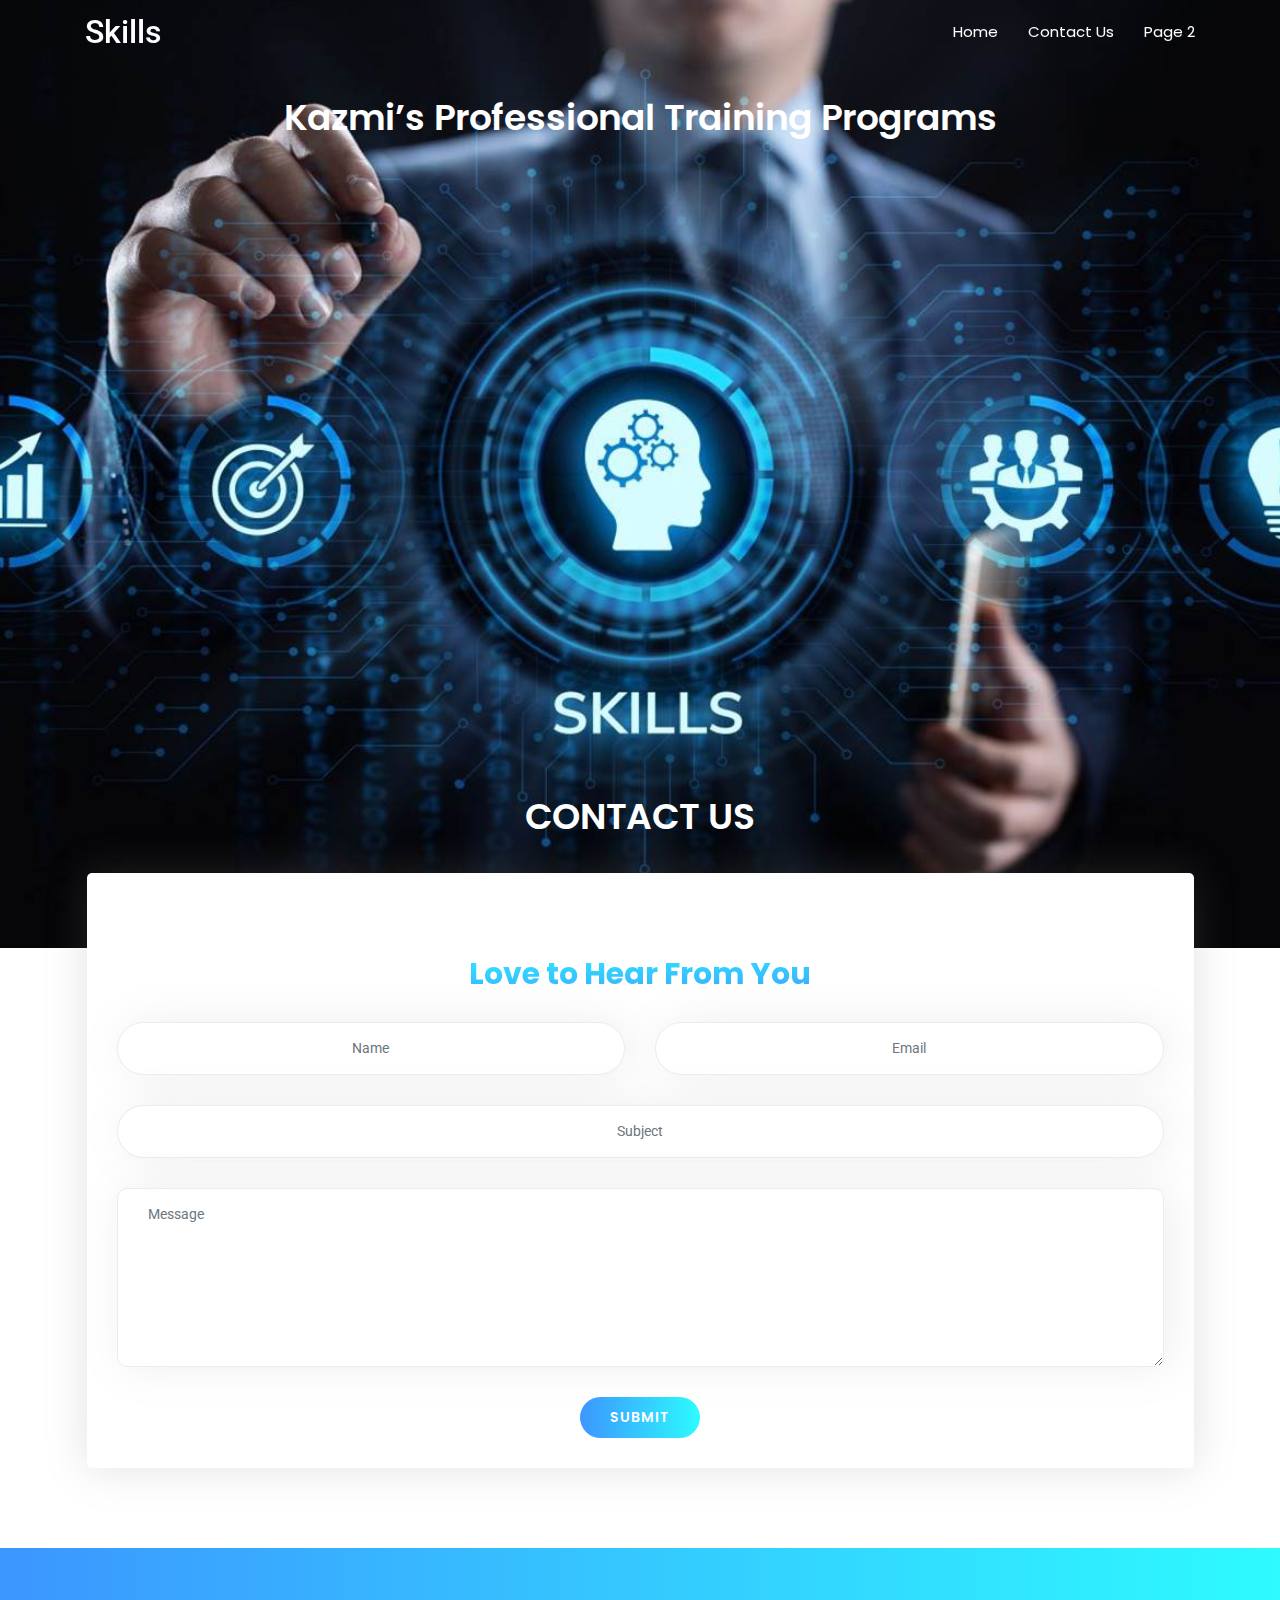
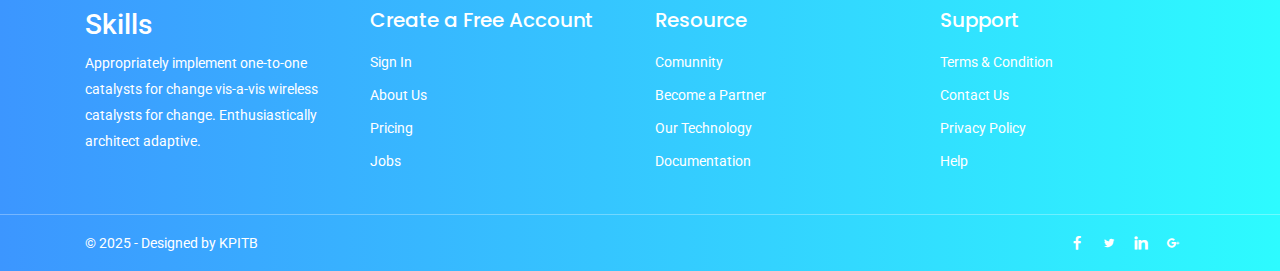
==== contact.html @ a0e113d2 "About Page" ====
<!DOCTYPE html>
<html lang="en">

<head>
  <!-- Required meta tags -->
  <meta charset="utf-8">
  <meta name="viewport" content="width=device-width, initial-scale=1, shrink-to-fit=no">
  <meta name="keywords" content="Bootstrap, Landing page, Template, Registration, Landing">
  <meta name="viewport" content="width=device-width, initial-scale=1, maximum-scale=1">
  <meta name="author" content="Grayrids">
  <title>Proton - Bootstrap 4 Template</title>

  <!-- Bootstrap CSS -->
  <link rel="stylesheet" href="css/bootstrap.min.css">
  <link rel="stylesheet" href="css/line-icons.css">
  <link rel="stylesheet" href="css/owl.carousel.css">
  <link rel="stylesheet" href="css/owl.theme.css">
  <link rel="stylesheet" href="css/animate.css">
  <link rel="stylesheet" href="css/magnific-popup.css">
  <link rel="stylesheet" href="css/nivo-lightbox.css">
  <link rel="stylesheet" href="css/main.css">
  <link rel="stylesheet" href="css/responsive.css">

</head>

<body>

  <!-- Header Section Start -->
  <header id="home" class="hero-area-2">
    <div class="overlay"></div>
    <nav class="navbar navbar-expand-md bg-inverse fixed-top scrolling-navbar">
      <div class="container">
        <a href="index.html" class="navbar-brand">
          <h2 class="h2 mb-0">Skills</h2>
        </a>
        <button class="navbar-toggler" type="button" data-toggle="collapse" data-target="#navbarCollapse"
          aria-controls="navbarCollapse" aria-expanded="false" aria-label="Toggle navigation">
          <i class="lni-menu"></i>
        </button>
        <div class="collapse navbar-collapse" id="navbarCollapse">
          <ul class="navbar-nav mr-auto w-100 justify-content-end">
            <li class="nav-item">
              <a class="nav-link page-scroll" href="index.html">Home</a>
            </li>
            <li class="nav-item">
              <a class="nav-link page-scroll" href="contact.html">Contact Us</a>
            </li>
            <li class="nav-item">
              <a class="nav-link page-scroll" href="">Page 2</a>
            </li>
            <!-- sadf -->
            <!-- <li class="nav-item">
              <a class="nav-link page-scroll" href="#app-features">Features</a>
            </li>
            <li class="nav-item">
              <a class="nav-link page-scroll" href="#screenshots">Screenshots</a>
            </li>
            <li class="nav-item">
              <a class="nav-link page-scroll" href="#testimonial">Testimonial</a>
            </li>
            <li class="nav-item">
              <a class="nav-link page-scroll" href="#pricing">Plans</a>
            </li>
            <li class="nav-item">
              <a class="nav-link page-scroll" href="#download">Download</a>
            </li>
            <li class="nav-item">
              <a class="nav-link page-scroll" href="#map-area">Contact</a>
            </li> -->
          </ul>
        </div>
      </div>
    </nav>
    <div class="container h-100 pt-5">
      <div class="col-12">
        <div class="contents text-center">
          <h2 class="head-title">Kazmi’s Professional Training Programs</h2>

          <div class="buttom-text">
            <h2 class="head-title">CONTACT US</h2>
            <p>Lorem ipsum dolor sit amet, consectetur adipisicing elit, sed do eiusmod</p>
          </div>

        </div>
      </div>

    </div>
    </div>
  </header>
  <!-- Header Section End -->



  <section id="map-area" class="mt-4">
      <div class="container-fluid">
        <div class="row">
          <div class="col-12 padding-0">
            <object style="border:0; height: 450px; width: 100%;" data="https://www.google.com/maps/embed?pb=!1m18!1m12!1m3!1d34015.943594576835!2d-106.43242624069771!3d31.677719472407432!2m3!1f0!2f0!3f0!3m2!1i1024!2i768!4f13.1!3m3!1m2!1s0x86e75d90e99d597b%3A0x6cd3eb9a9fcd23f1!2sCourtyard+by+Marriott+Ciudad+Juarez!5e0!3m2!1sen!2sbd!4v1533791187584"></object>
          </div>
        </div>
      </div>

    </section>

  <section id="contact">      
      <div class="contact-form">
        <div class="container">
          <div class="row justify-content-center"> 
            <div class="offset-top">
              <div class="col-lg-12 col-md-12 col-xs-12">
                <div class="contact-block wow fadeInUp animated" data-wow-delay="0.2s" style="visibility: visible;-webkit-animation-delay: 0.2s; -moz-animation-delay: 0.2s; animation-delay: 0.2s;">
                  <div class="section-header">   
                    <p class="btn btn-subtitle wow fadeInDown animated" data-wow-delay="0.2s" style="visibility: visible;-webkit-animation-delay: 0.2s; -moz-animation-delay: 0.2s; animation-delay: 0.2s;">Contact</p>       
                    <h2 class="section-title">Love to Hear From You</h2>
                  </div>
                  <form id="contactForm" novalidate="true">
                    <div class="row">
                      <div class="col-md-6">
                        <div class="form-group">
                          <input type="text" class="form-control" id="name" name="name" placeholder="Name" required="" data-error="Please enter your name">
                          <div class="help-block with-errors"></div>
                        </div>                                 
                      </div>
                      <div class="col-md-6">
                        <div class="form-group">
                          <input type="text" placeholder="Email" id="email" class="form-control" name="name" required="" data-error="Please enter your email">
                          <div class="help-block with-errors"></div>
                        </div> 
                      </div>
                      <div class="col-md-12">
                        <div class="form-group">
                          <input type="text" placeholder="Subject" id="msg_subject" class="form-control" required="" data-error="Please enter your subject">
                          <div class="help-block with-errors"></div>
                        </div>
                      </div>
                      <div class="col-md-12">
                        <div class="form-group"> 
                          <textarea class="form-control" id="message" placeholder="Message" rows="7" data-error="Write your message" required=""></textarea>
                          <div class="help-block with-errors"></div>
                        </div>
                        <div class="submit-button">
                          <button class="btn btn-common btn-effect disabled" id="submit" type="submit" style="pointer-events: all; cursor: pointer;">Submit</button>
                          <div id="msgSubmit" class="h3 hidden"></div> 
                          <div class="clearfix"></div> 
                        </div>
                      </div>
                    </div>            
                  </form>
                </div>
              </div>
            </div> 
          </div>
        </div>
      </div>        
    </section>

  <!-- Footer Section Start -->
  <footer>
    <!-- Footer Area Start -->
    <section class="footer-Content">
      <div class="container">
        <div class="row">
          <div class="col-lg-3 col-md-6 col-sm-6 col-xs-6 col-mb-12">
            <h4 class="h3 text-white">Skills</h4>
            <div class="textwidget">
              <p>Appropriately implement one-to-one catalysts for change vis-a-vis wireless catalysts for change.
                Enthusiastically architect adaptive.</p>
            </div>
          </div>
          <div class="col-lg-3 col-md-6 col-sm-6 col-xs-6 col-mb-12">
            <div class="widget">
              <h3 class="block-title">Create a Free Account</h3>
              <ul class="menu">
                <li><a href="#">Sign In</a></li>
                <li><a href="#">About Us</a></li>
                <li><a href="#">Pricing</a></li>
                <li><a href="#">Jobs</a></li>
              </ul>
            </div>
          </div>
          <div class="col-lg-3 col-md-6 col-sm-6 col-xs-6 col-mb-12">
            <div class="widget">
              <h3 class="block-title">Resource</h3>
              <ul class="menu">
                <li><a href="#">Comunnity</a></li>
                <li><a href="#">Become a Partner</a></li>
                <li><a href="#">Our Technology</a></li>
                <li><a href="#">Documentation</a></li>
              </ul>
            </div>
          </div>
          <div class="col-lg-3 col-md-6 col-sm-6 col-xs-6 col-mb-12">
            <div class="widget">
              <h3 class="block-title">Support</h3>
              <ul class="menu">
                <li><a href="#">Terms & Condition</a></li>
                <li><a href="#">Contact Us</a></li>
                <li><a href="#">Privacy Policy</a></li>
                <li><a href="#">Help</a></li>
              </ul>
            </div>
          </div>
        </div>
      </div>
      <!-- Copyright Start  -->
      <div class="copyright">
        <div class="container">
          <div class="row">
            <div class="col-md-12">
              <div class="site-info float-left">
                <p>&copy; 2025 - Designed by <a href="#" rel="nofollow">KPITB</a></p>
              </div>
              <div class="float-right">
                <ul class="footer-social">
                  <li><a class="facebook" href="#"><i class="lni-facebook-filled"></i></a></li>
                  <li><a class="twitter" href="#"><i class="lni-twitter-filled"></i></a></li>
                  <li><a class="linkedin" href="#"><i class="lni-linkedin-fill"></i></a></li>
                  <li><a class="google-plus" href="#"><i class="lni-google-plus"></i></a></li>
                </ul>
              </div>
            </div>
          </div>
        </div>
      </div>
      <!-- Copyright End -->
    </section>
    <!-- Footer area End -->

  </footer>
  <!-- Footer Section End -->

  <!-- Go To Top Link -->
  <a href="#" class="back-to-top">
    <i class="lni-chevron-up"></i>
  </a>

  <!-- Preloader -->
  <div id="preloader">
    <div class="loader" id="loader-1"></div>
  </div>
  <!-- End Preloader -->

  <!-- jQuery first, then Tether, then Bootstrap JS. -->
  <script src="js/jquery-min.js"></script>
  <script src="js/popper.min.js"></script>
  <script src="js/bootstrap.min.js"></script>
  <script src="js/owl.carousel.js"></script>
  <script src="js/jquery.mixitup.js"></script>
  <script src="js/jquery.nav.js"></script>
  <script src="js/scrolling-nav.js"></script>
  <script src="js/jquery.easing.min.js"></script>
  <script src="js/wow.js"></script>
  <script src="js/jquery.counterup.min.js"></script>
  <script src="js/nivo-lightbox.js"></script>
  <script src="js/jquery.magnific-popup.min.js"></script>
  <script src="js/waypoints.min.js"></script>
  <script src="js/form-validator.min.js"></script>
  <script src="js/contact-form-script.js"></script>
  <script src="js/main.js"></script>

</body>

</html>
---- css/line-icons.css ----
@font-face {
  font-family: 'LineIcons';
  src:  url('../fonts/LineIcons.eot?ibaccn');
  src:  url('../fonts/LineIcons.eot?ibaccn#iefix') format('embedded-opentype'),
    url('../fonts/LineIcons.ttf?ibaccn') format('truetype'),
    url('../fonts/LineIcons.woff?ibaccn') format('woff'),
    url('../fonts/LineIcons.svg?ibaccn#LineIcons') format('svg');
  font-weight: normal;
  font-style: normal;
}

[class^="lni-"], [class*=" lni-"] {
  /* use !important to prevent issues with browser extensions that change fonts */
  font-family: 'LineIcons' !important;
  speak: none;
  font-style: normal;
  font-weight: normal;
  font-variant: normal;
  text-transform: none;
  line-height: 1;

  /* Better Font Rendering =========== */
  -webkit-font-smoothing: antialiased;
  -moz-osx-font-smoothing: grayscale;
}

.lni-add-files:before {
  content: "\e900";
}
.lni-agenda:before {
  content: "\e901";
}
.lni-alarm-clock:before {
  content: "\e902";
}
.lni-alarm:before {
  content: "\e903";
}
.lni-amazon:before {
  content: "\e904";
}
.lni-amex:before {
  content: "\e905";
}
.lni-anchor:before {
  content: "\e906";
}
.lni-android:before {
  content: "\e907";
}
.lni-angle-double-down:before {
  content: "\e908";
}
.lni-angle-double-left:before {
  content: "\e909";
}
.lni-angle-double-right:before {
  content: "\e90a";
}
.lni-angle-double-up:before {
  content: "\e90b";
}
.lni-apartment:before {
  content: "\e90c";
}
.lni-apple:before {
  content: "\e90d";
}
.lni-archive:before {
  content: "\e90e";
}
.lni-arrow-down-circle:before {
  content: "\e90f";
}
.lni-arrow-down:before {
  content: "\e910";
}
.lni-arrow-left-circle:before {
  content: "\e911";
}
.lni-arrow-left:before {
  content: "\e912";
}
.lni-arrow-right-circle:before {
  content: "\e913";
}
.lni-arrow-right:before {
  content: "\e914";
}
.lni-arrow-top-left:before {
  content: "\e915";
}
.lni-arrow-top-right:before {
  content: "\e916";
}
.lni-arrow-up-circle:before {
  content: "\e917";
}
.lni-arrow-up:before {
  content: "\e918";
}
.lni-arrows-horizontal:before {
  content: "\e919";
}
.lni-arrows-vertical:before {
  content: "\e91a";
}
.lni-ban:before {
  content: "\e91b";
}
.lni-bar-chart:before {
  content: "\e91c";
}
.lni-basketball:before {
  content: "\e91d";
}
.lni-behance:before {
  content: "\e91e";
}
.lni-bi-cycle:before {
  content: "\e91f";
}
.lni-bitbucket:before {
  content: "\e920";
}
.lni-bitcoin:before {
  content: "\e921";
}
.lni-blackboard:before {
  content: "\e922";
}
.lni-bluetooth:before {
  content: "\e923";
}
.lni-bold:before {
  content: "\e924";
}
.lni-bolt-alt:before {
  content: "\e925";
}
.lni-bolt:before {
  content: "\e926";
}
.lni-book:before {
  content: "\e927";
}
.lni-bookmark-alt:before {
  content: "\e928";
}
.lni-bookmark:before {
  content: "\e929";
}
.lni-briefcase:before {
  content: "\e92a";
}
.lni-brush-alt:before {
  content: "\e92b";
}
.lni-brush:before {
  content: "\e92c";
}
.lni-bubble:before {
  content: "\e92d";
}
.lni-bug:before {
  content: "\e92e";
}
.lni-bulb:before {
  content: "\e92f";
}
.lni-bullhorn:before {
  content: "\e930";
}
.lni-bus:before {
  content: "\e931";
}
.lni-calendar:before {
  content: "\e932";
}
.lni-camera:before {
  content: "\e933";
}
.lni-car:before {
  content: "\e934";
}
.lni-cart-full:before {
  content: "\e935";
}
.lni-cart:before {
  content: "\e936";
}
.lni-check-box:before {
  content: "\e937";
}
.lni-check-mark-circle:before {
  content: "\e938";
}
.lni-chevron-down-circle:before {
  content: "\e939";
}
.lni-chevron-down:before {
  content: "\e93a";
}
.lni-chevron-left-circle:before {
  content: "\e93b";
}
.lni-chevron-left:before {
  content: "\e93c";
}
.lni-chevron-right-circle:before {
  content: "\e93d";
}
.lni-chevron-right:before {
  content: "\e93e";
}
.lni-chevron-up-circle:before {
  content: "\e93f";
}
.lni-chevron-up:before {
  content: "\e940";
}
.lni-chrome:before {
  content: "\e941";
}
.lni-circle-minus:before {
  content: "\e942";
}
.lni-clipboard:before {
  content: "\e943";
}
.lni-close:before {
  content: "\e944";
}
.lni-cloud-check:before {
  content: "\e945";
}
.lni-cloud-download:before {
  content: "\e946";
}
.lni-cloud-sync:before {
  content: "\e947";
}
.lni-cloud-upload:before {
  content: "\e948";
}
.lni-cloud:before {
  content: "\e949";
}
.lni-code:before {
  content: "\e94a";
}
.lni-coffee-cup:before {
  content: "\e94b";
}
.lni-cog:before {
  content: "\e94c";
}
.lni-color-pallet:before {
  content: "\e94d";
}
.lni-comment-reply-alt:before {
  content: "\e94e";
}
.lni-comments-alt:before {
  content: "\e94f";
}
.lni-comments:before {
  content: "\e950";
}
.lni-construction:before {
  content: "\e951";
}
.lni-control-panel:before {
  content: "\e952";
}
.lni-crop:before {
  content: "\e953";
}
.lni-cross-circle:before {
  content: "\e954";
}
.lni-crown:before {
  content: "\e955";
}
.lni-css3:before {
  content: "\e956";
}
.lni-cup:before {
  content: "\e957";
}
.lni-cut:before {
  content: "\e958";
}
.lni-dashboard:before {
  content: "\e959";
}
.lni-database:before {
  content: "\e95a";
}
.lni-dinner:before {
  content: "\e95b";
}
.lni-direction-alt:before {
  content: "\e95c";
}
.lni-direction-ltr:before {
  content: "\e95d";
}
.lni-direction-rtl:before {
  content: "\e95e";
}
.lni-direction:before {
  content: "\e95f";
}
.lni-display:before {
  content: "\e960";
}
.lni-download:before {
  content: "\e961";
}
.lni-drop:before {
  content: "\e962";
}
.lni-dropbox:before {
  content: "\e963";
}
.lni-drupal:before {
  content: "\e964";
}
.lni-emoji-neutral:before {
  content: "\e965";
}
.lni-emoji-sad:before {
  content: "\e966";
}
.lni-emoji-smile:before {
  content: "\e967";
}
.lni-empty-file:before {
  content: "\e968";
}
.lni-enter:before {
  content: "\e969";
}
.lni-envelope:before {
  content: "\e96a";
}
.lni-eraser:before {
  content: "\e96b";
}
.lni-exit-down:before {
  content: "\e96c";
}
.lni-exit-up:before {
  content: "\e96d";
}
.lni-exit:before {
  content: "\e96e";
}
.lni-eye:before {
  content: "\e96f";
}
.lni-facebook-filled:before {
  content: "\e970";
}
.lni-facebook:before {
  content: "\e971";
}
.lni-files:before {
  content: "\e972";
}
.lni-film-play:before {
  content: "\e973";
}
.lni-firefox:before {
  content: "\e974";
}
.lni-flag-alt:before {
  content: "\e975";
}
.lni-flag-cubic:before {
  content: "\e976";
}
.lni-flag:before {
  content: "\e977";
}
.lni-folder:before {
  content: "\e978";
}
.lni-frame-contract:before {
  content: "\e979";
}
.lni-frame-expand:before {
  content: "\e97a";
}
.lni-full-screen:before {
  content: "\e97b";
}
.lni-funnel:before {
  content: "\e97c";
}
.lni-gallery:before {
  content: "\e97d";
}
.lni-game:before {
  content: "\e97e";
}
.lni-gift:before {
  content: "\e97f";
}
.lni-git:before {
  content: "\e980";
}
.lni-github:before {
  content: "\e981";
}
.lni-google-plus:before {
  content: "\e982";
}
.lni-graduation:before {
  content: "\e983";
}
.lni-grid-alt:before {
  content: "\e984";
}
.lni-grid:before {
  content: "\e985";
}
.lni-hammer:before {
  content: "\e986";
}
.lni-hand:before {
  content: "\e987";
}
.lni-harddrive:before {
  content: "\e988";
}
.lni-headphone-alt:before {
  content: "\e989";
}
.lni-headphone:before {
  content: "\e98a";
}
.lni-heart-filled:before {
  content: "\e98b";
}
.lni-heart-pulse:before {
  content: "\e98c";
}
.lni-heart:before {
  content: "\e98d";
}
.lni-help:before {
  content: "\e98e";
}
.lni-highlight-alt:before {
  content: "\e98f";
}
.lni-highlight:before {
  content: "\e990";
}
.lni-hmage:before {
  content: "\e991";
}
.lni-hobile:before {
  content: "\e992";
}
.lni-home:before {
  content: "\e993";
}
.lni-hourglass:before {
  content: "\e994";
}
.lni-html5:before {
  content: "\e995";
}
.lni-inbox:before {
  content: "\e996";
}
.lni-indent-decrease:before {
  content: "\e997";
}
.lni-indent-increase:before {
  content: "\e998";
}
.lni-Infinite:before {
  content: "\e999";
}
.lni-information:before {
  content: "\e99a";
}
.lni-instagram-filled:before {
  content: "\e99b";
}
.lni-instagram:before {
  content: "\e99c";
}
.lni-italic:before {
  content: "\e99d";
}
.lni-joomla:before {
  content: "\e99e";
}
.lni-key:before {
  content: "\e99f";
}
.lni-keyboard:before {
  content: "\e9a0";
}
.lni-laptop-phone:before {
  content: "\e9a1";
}
.lni-laptop:before {
  content: "\e9a2";
}
.lni-layers:before {
  content: "\e9a3";
}
.lni-layout:before {
  content: "\e9a4";
}
.lni-leaf:before {
  content: "\e9a5";
}
.lni-licencse:before {
  content: "\e9a6";
}
.lni-line-dashed:before {
  content: "\e9a7";
}
.lni-line-dotted:before {
  content: "\e9a8";
}
.lni-line-double:before {
  content: "\e9a9";
}
.lni-line-spacing:before {
  content: "\e9aa";
}
.lni-link:before {
  content: "\e9ab";
}
.lni-linkedin-fill:before {
  content: "\e9ac";
}
.lni-linkedin:before {
  content: "\e9ad";
}
.lni-list:before {
  content: "\e9ae";
}
.lni-lock:before {
  content: "\e9af";
}
.lni-magnet:before {
  content: "\e9b0";
}
.lni-magnifier:before {
  content: "\e9b1";
}
.lni-map-marker:before {
  content: "\e9b2";
}
.lni-map:before {
  content: "\e9b3";
}
.lni-mastercard:before {
  content: "\e9b4";
}
.lni-medall-alt:before {
  content: "\e9b5";
}
.lni-medall:before {
  content: "\e9b6";
}
.lni-medium:before {
  content: "\e9b7";
}
.lni-menu-circle:before {
  content: "\e9b8";
}
.lni-menu:before {
  content: "\e9b9";
}
.lni-mic:before {
  content: "\e9ba";
}
.lni-microphone:before {
  content: "\e9bb";
}
.lni-minus:before {
  content: "\e9bc";
}
.lni-mobile:before {
  content: "\e9bd";
}
.lni-more-alt:before {
  content: "\e9be";
}
.lni-more:before {
  content: "\e9bf";
}
.lni-mouse:before {
  content: "\e9c0";
}
.lni-move:before {
  content: "\e9c1";
}
.lni-music:before {
  content: "\e9c2";
}
.lni-notepad:before {
  content: "\e9c3";
}
.lni-package:before {
  content: "\e9c4";
}
.lni-page-break:before {
  content: "\e9c5";
}
.lni-paint-bucket:before {
  content: "\e9c6";
}
.lni-paint-roller:before {
  content: "\e9c7";
}
.lni-paperclip:before {
  content: "\e9c8";
}
.lni-paypal:before {
  content: "\e9c9";
}
.lni-pencil-alt:before {
  content: "\e9ca";
}
.lni-pencil:before {
  content: "\e9cb";
}
.lni-phone-handset:before {
  content: "\e9cc";
}
.lni-phone:before {
  content: "\e9cd";
}
.lni-pie-chart:before {
  content: "\e9ce";
}
.lni-pilcrow:before {
  content: "\e9cf";
}
.lni-pin-alt:before {
  content: "\e9d0";
}
.lni-pin-corner:before {
  content: "\e9d1";
}
.lni-pin:before {
  content: "\e9d2";
}
.lni-pinterest:before {
  content: "\e9d3";
}
.lni-playstore:before {
  content: "\e9d4";
}
.lni-plug:before {
  content: "\e9d5";
}
.lni-plus:before {
  content: "\e9d6";
}
.lni-pointer-down:before {
  content: "\e9d7";
}
.lni-pointer-left:before {
  content: "\e9d8";
}
.lni-pointer-right:before {
  content: "\e9d9";
}
.lni-pointer-up:before {
  content: "\e9da";
}
.lni-pointer:before {
  content: "\e9db";
}
.lni-power-switch:before {
  content: "\e9dc";
}
.lni-printer:before {
  content: "\e9dd";
}
.lni-pulse:before {
  content: "\e9de";
}
.lni-question-circle:before {
  content: "\e9df";
}
.lni-quora:before {
  content: "\e9e0";
}
.lni-reddit:before {
  content: "\e9e1";
}
.lni-reload:before {
  content: "\e9e2";
}
.lni-reply:before {
  content: "\e9e3";
}
.lni-rocket:before {
  content: "\e9e4";
}
.lni-rss-feed:before {
  content: "\e9e5";
}
.lni-ruler-alt:before {
  content: "\e9e6";
}
.lni-ruler-pencil:before {
  content: "\e9e7";
}
.lni-ruler:before {
  content: "\e9e8";
}
.lni-save-alt:before {
  content: "\e9e9";
}
.lni-save:before {
  content: "\e9ea";
}
.lni-search:before {
  content: "\e9eb";
}
.lni-select:before {
  content: "\e9ec";
}
.lni-share-alt:before {
  content: "\e9ed";
}
.lni-share:before {
  content: "\e9ee";
}
.lni-shield:before {
  content: "\e9ef";
}
.lni-shift-left:before {
  content: "\e9f0";
}
.lni-shift-right:before {
  content: "\e9f1";
}
.lni-shortcode:before {
  content: "\e9f2";
}
.lni-signal:before {
  content: "\e9f3";
}
.lni-slice:before {
  content: "\e9f4";
}
.lni-sort-alpha-asc:before {
  content: "\e9f5";
}
.lni-sort-amount-asc:before {
  content: "\e9f6";
}
.lni-soundcloud:before {
  content: "\e9f7";
}
.lni-spellcheck:before {
  content: "\e9f8";
}
.lni-spotify:before {
  content: "\e9f9";
}
.lni-spray:before {
  content: "\e9fa";
}
.lni-stamp:before {
  content: "\e9fb";
}
.lni-star-empty:before {
  content: "\e9fc";
}
.lni-star-filled:before {
  content: "\e9fd";
}
.lni-star-half:before {
  content: "\e9fe";
}
.lni-star:before {
  content: "\e9ff";
}
.lni-stats-down:before {
  content: "\ea00";
}
.lni-stats-up:before {
  content: "\ea01";
}
.lni-strikethrough:before {
  content: "\ea02";
}
.lni-stripe:before {
  content: "\ea03";
}
.lni-support:before {
  content: "\ea04";
}
.lni-tab:before {
  content: "\ea05";
}
.lni-tag:before {
  content: "\ea06";
}
.lni-target:before {
  content: "\ea07";
}
.lni-teabag:before {
  content: "\ea08";
}
.lni-text-align-right:before {
  content: "\ea09";
}
.lni-text-align-center:before {
  content: "\ea0a";
}
.lni-text-align-justify:before {
  content: "\ea0b";
}
.lni-text-align-left:before {
  content: "\ea0c";
}
.lni-text-format-remove:before {
  content: "\ea0d";
}
.lni-text-format:before {
  content: "\ea0e";
}
.lni-text-size:before {
  content: "\ea0f";
}
.lni-thought:before {
  content: "\ea10";
}
.lni-thumbs-down:before {
  content: "\ea11";
}
.lni-thumbs-up:before {
  content: "\ea12";
}
.lni-ticket-alt:before {
  content: "\ea13";
}
.lni-ticket:before {
  content: "\ea14";
}
.lni-timer:before {
  content: "\ea15";
}
.lni-train:before {
  content: "\ea16";
}
.lni-trash:before {
  content: "\ea17";
}
.lni-tshirt:before {
  content: "\ea18";
}
.lni-twitter-filled:before {
  content: "\ea19";
}
.lni-twitter:before {
  content: "\ea1a";
}
.lni-underline:before {
  content: "\ea1b";
}
.lni-unlink:before {
  content: "\ea1c";
}
.lni-unlock:before {
  content: "\ea1d";
}
.lni-upload:before {
  content: "\ea1e";
}
.lni-user:before {
  content: "\ea1f";
}
.lni-users:before {
  content: "\ea20";
}
.lni-vector:before {
  content: "\ea21";
}
.lni-video:before {
  content: "\ea22";
}
.lni-visa:before {
  content: "\ea23";
}
.lni-volume-high:before {
  content: "\ea24";
}
.lni-volume-low:before {
  content: "\ea25";
}
.lni-volume-medium:before {
  content: "\ea26";
}
.lni-volume-mute:before {
  content: "\ea27";
}
.lni-wallet:before {
  content: "\ea28";
}
.lni-warning:before {
  content: "\ea29";
}
.lni-wheelchair:before {
  content: "\ea2a";
}
.lni-wordpress-filled:before {
  content: "\ea2b";
}
.lni-wordpress:before {
  content: "\ea2c";
}
.lni-world-alt:before {
  content: "\ea2d";
}
.lni-world:before {
  content: "\ea2e";
}
.lni-write:before {
  content: "\ea2f";
}
.lni-zip:before {
  content: "\ea30";
}
.lni-zoom-in:before {
  content: "\ea31";
}
.lni-zoom-out:before {
  content: "\ea32";
}
---- css/main.css ----
/*
Theme Name:       Proton - Bootstrap 4 Template
Author:           UIdeck
Author URI:       http://uideck.com
Text Domain:      UIdeck
Domain Path:      /languages/
*/
/*TABLE OF CONTENT */
/* CORE: */
/* ____Bootstrap */
/* ____Logo */
/* ____Icon */
/* ____Button */
/* ____Section */
/* ____Nav */
/* ____Header */
/* ____Footer */
/* MODULES: */
/* ____Carouse Slider */
/* ____Features */
/* ____Counter */
/* ____Screenshots */
/* ____Team */
/* ____Testimonial */
/* ____Download */
/* ____Subscribe */
/* ____Pricing-table */
/* ____Blog */
/* ____Contact*/
/* ==========================================================================
   IMPORT GOOGLE FONTS
   ========================================================================== */
@import url("https://fonts.googleapis.com/css?family=Poppins:400,600|Roboto");
/* ==========================================================================
   GENERAL
   ========================================================================== */
body {
  font-family: 'Roboto', sans-serif;
  color: #a0a6ad;
  font-size: 14px;
  font-weight: 400;
  background: #fff;
  overflow-x: hidden;
}

html {
  overflow-x: hidden;
}

p {
  font-size: 14px;
  color: #a0a6ad;
  line-height: 26px;
  font-family: 'Roboto', sans-serif;
  margin-bottom: 0;
}

a:hover, a:focus {
  color: #3c9cfd;
}

a {
  color: #3c9cfd;
  -webkit-transition: all 0.3s ease-in-out;
  -moz-transition: all 0.3s ease-in-out;
  -o-transition: all 0.3s ease-in-out;
  transition: all 0.3s ease-in-out;
}

h1, h2, h3, h4, h5 {
  font-family: 'Poppins', sans-serif;
  font-size: 40px;
  font-weight: 700;
  color: #191c1e;
}

ul {
  margin: 0;
  padding: 0;
}

ul li {
  list-style: none;
}

a:hover,
a:focus {
  text-decoration: none;
  outline: none;
}

a:not([href]):not([tabindex]) {
  color: #fff;
}

a:not([href]):not([tabindex]):focus, a:not([href]):not([tabindex]):hover {
  color: #fff;
}

.bg-transparent {
  background: transparent !important;
}

.bg-defult {
  background: #3c9cfd !important;
}

/* ==========================================================================
   Section Title
   ========================================================================== */
.section {
  padding: 40px 0 45px;
}

.section-header {
  color: #fff;
  margin-bottom: 20px;
  text-align: center;
  position: relative;
}

.section-header .section-title {
  font-size: 30px;
  margin-bottom: 20px;
  font-family: 'Poppins', sans-serif;
  font-weight: 600;
  -webkit-background-clip: text;
  -webkit-text-fill-color: transparent;
  background-clip: text;
  text-fill-color: transparent;
  background-color: #2dfbff;
  background-image: -webkit-linear-gradient(bottom right, #3c96ff, #2dfbff);
  background-image: -o-linear-gradient(bottom right, #3c96ff, #2dfbff);
  background-image: linear-gradient(to top left, #3c96ff, #2dfbff);
  position: relative;
}

/* ==========================================================================
   Buttons
   ========================================================================== */
.btn {
  font-size: 14px;
  padding: 10px 30px;
  border-radius: 30px;
  font-family: 'Poppins', sans-serif;
  letter-spacing: 1px;
  font-weight: 600;
  color: #fff;
  border: none;
  text-transform: uppercase;
  -webkit-transition: all 0.3s ease-in-out;
  -moz-transition: all 0.3s ease-in-out;
  -o-transition: all 0.3s ease-in-out;
  transition: all 0.3s ease-in-out;
  display: inline-block;
}

.btn:focus,
.btn:active {
  box-shadow: none;
  outline: none;
}

.btn-common {
  background-image: -moz-linear-gradient(0deg, #3c96ff 0%, #2dfbff 100%);
  background-image: -webkit-linear-gradient(0deg, #3c96ff 0%, #2dfbff 100%);
  background-image: -ms-linear-gradient(0deg, #3c96ff 0%, #2dfbff 100%);
  position: relative;
  z-index: 1;
}

.btn-common:hover {
  color: #fff;
  box-shadow: 0px 8px 9px 0px rgba(96, 94, 94, 0.17);
}

.btn-effect {
  overflow: hidden;
}

.btn-effect:after {
  content: '';
  position: absolute;
  width: 0;
  height: 100%;
  z-index: 1;
  left: 0;
  top: 0;
  background: rgba(0, 0, 0, 0.1);
  -webkit-transition: all 0.3s ease;
  -moz-transition: all 0.3s ease;
  transition: all 0.3s ease;
}

.btn-effect:hover:after {
  width: 100%;
}

.btn-border {
  border-style: solid;
  border-width: 2px;
  cursor: pointer;
  background-color: transparent;
  border-color: #3c9cfd;
  color: #3c9cfd;
}

.btn-border:hover {
  box-shadow: 0px 8px 9px 0px rgba(96, 94, 94, 0.17);
}

.btn-border-filled {
  cursor: pointer;
  background-color: #fff;
  border: 2px solid #fff;
  color: #3c9cfd;
}

.btn-border-filled:hover {
  color: #3c9cfd;
  background-color: #ffffff;
  box-shadow: 0px 8px 9px 0px rgba(96, 94, 94, 0.17);
}

.btn-lg {
  padding: 14px 33px;
  text-transform: uppercase;
  font-size: 16px;
}

.btn-rm {
  color: #3c9cfd;
  padding: 10px 0;
  text-transform: capitalize;
  font-size: 16px;
}

.btn-rm i {
  vertical-align: middle;
}

.btn-trial {
  background: #fff;
  color: #191c1e;
  padding: 5px 20px;
  margin-left: 30px;
}

.btn-trial:hover,
.btn-trial:active,
.btn-trial:focus {
  color: #3c9cfd;
}

.btn-apple {
  border-width: 2px;
  border-color: #3c96ff;
  border-style: solid;
  background: linear-gradient(to right, #3c96ff 0%, #2dfbff 100%);
  -webkit-background-clip: text;
  -webkit-text-fill-color: transparent;
  transition: all 0.3s ease-in-out;
  -moz-transition: all 0.3s ease-in-out;
  -webkit-transition: all 0.3s ease-in-out;
  -o-transition: all 0.3s ease-in-out;
}

.btn-apple i {
  background: linear-gradient(to right, #3c96ff 0%, #2dfbff 100%);
  -webkit-background-clip: text;
  -webkit-text-fill-color: transparent;
}

.btn-apple:hover,
.btn-apple:active,
.btn-apple:focus {
  background: linear-gradient(to right, #3c96ff 0%, #2dfbff 100%) !important;
  -webkit-background-clip: text !important;
  -webkit-text-fill-color: transparent !important;
}

button:focus {
  outline: none !important;
}

.btn-border-fill {
  background: #fff;
  border-color: #fff;
  color: #3c9cfd;
}

.btn-subtitle {
  color: #191c1e;
  font-family: 'Poppins', sans-serif;
  background: #dbecff;
  text-align: center;
  border-radius: 30px;
  padding: 6px 30px;
  text-transform: uppercase;
  font-weight: 700;
  margin-bottom: 20px;
  font-size: 14px;
}

.clear {
  clear: both;
}

.mt {
  margin-top: 80px;
}

.mt-30 {
  margin-top: 30px;
}

.mb-30 {
  margin-bottom: 30px;
}

.mb-50 {
  margin-bottom: 50px;
}

.padding-0 {
  padding: 0;
}

/* ==========================================================================
   Social Iocns
   ========================================================================== */
.social-icons {
  margin-bottom: 20px;
}

.social-icons ul {
  margin: 0;
  padding: 0;
  list-style: none;
}

.social-icons ul li {
  display: inline;
}

.social-icons ul li a {
  display: inline-block;
  margin-left: 5px;
  margin-right: 5px;
  margin-bottom: 15px;
  border-radius: 4px;
  border: 1px solid rgba(255, 254, 254, 0.07);
  line-height: 40px;
  width: 40px;
  height: 40px;
  text-align: center;
  font-size: 16px;
}

.social-icons ul li a:hover {
  color: #fff;
}

.facebook a {
  color: #4867AA;
}

.facebook a:hover {
  background: #4867AA;
}

.twitter a {
  color: #1DA1F2;
}

.twitter a:hover {
  background: #1DA1F2;
}

.google-plus a {
  color: #DD4D42;
}

.google-plus a:hover {
  background: #DD4D42;
}

.youtube a {
  color: #DF2926;
}

.youtube a:hover {
  background: #DF2926;
}

.linkedin a {
  color: #007BB6;
}

.linkedin a:hover {
  background: #007BB6;
}

.pinterest a {
  color: #BD081C;
}

.pinterest a:hover {
  background: #BD081C;
}

.dribbble a {
  color: #EA4C89;
}

.dribbble a:hover {
  background: #EA4C89;
}

.behance a {
  color: #0B7CFF;
}

.behance a:hover {
  background: #0B7CFF;
}

/* Preloader */
#preloader {
  position: fixed;
  top: 0;
  left: 0;
  right: 0;
  bottom: 0;
  background-color: #fff;
  z-index: 9999999;
}

.loader {
  top: 50%;
  width: 50px;
  height: 50px;
  border-radius: 100%;
  position: relative;
  margin: 0 auto;
}

#loader-1:before, #loader-1:after {
  content: "";
  position: absolute;
  top: -10px;
  left: -10px;
  width: 100%;
  height: 100%;
  border-radius: 100%;
  border: 7px solid transparent;
  border-top-color: #3c9cfd;
}

#loader-1:before {
  z-index: 100;
  animation: spin 2s infinite;
}

#loader-1:after {
  border: 7px solid #fafafa;
}

@keyframes spin {
  0% {
    -webkit-transform: rotate(0deg);
    -ms-transform: rotate(0deg);
    -o-transform: rotate(0deg);
    transform: rotate(0deg);
  }
  100% {
    -webkit-transform: rotate(360deg);
    -ms-transform: rotate(360deg);
    -o-transform: rotate(360deg);
    transform: rotate(360deg);
  }
}

/* ========================================================================== 
   Scroll To Up 
   ========================================================================== */
.back-to-top {
  display: none;
  position: fixed;
  bottom: 18px;
  right: 15px;
  width: 45px;
  height: 45px;
  line-height: 50px;
  cursor: pointer;
  text-align: center;
  border-radius: 4px;
  background-color: white;
  box-shadow: 0px 8px 9px 0px rgba(96, 94, 94, 0.17);
}

.back-to-top i {
  background: linear-gradient(to right, #3c96ff 0%, #2dfbff 100%);
  -webkit-background-clip: text;
  font-size: 20px;
  -webkit-transition: all 0.3s ease-in-out;
  -moz-transition: all 0.3s ease-in-out;
  -o-transition: all 0.3s ease-in-out;
  transition: all 0.3s ease-in-out;
}

/* ==========================================================================
   Navbar Style
   ========================================================================== */
.logo-menu a {
  font-size: 20px;
  color: #fff;
}

.menu-bg {
  background: -webkit-linear-gradient(left, #3c96ff 0%, #2dfbff 100%) !important;
  background: linear-gradient(to right, #3c96ff 0%, #2dfbff 100%) !important;
  box-shadow: 0 0 7px 1px rgba(0, 0, 0, 0.1);
  z-index: 9999;
  padding: 5px;
}

.menu-bg .menu-button {
  top: 0;
}

.menu-bg .menu-button:hover {
  cursor: pointer;
  color: #3c9cfd;
}

.menu-bg .logo-menu a {
  color: #3c9cfd;
}

.menu-bg .navbar-nav .nav-link {
  color: #ffffff !important;
}

.menu-bg .navbar-nav .nav-link:hover {
  color: #ffffff !important;
}

.menu-bg .navbar-nav .active {
  color: #ffffff !important;
}

.navbar-expand-md .navbar-nav .nav-link {
  color: #fff;
  font-size: 15px;
  padding: 5px 0px;
  margin-left: 30px;
  font-family: 'Poppins', sans-serif;
  position: relative;
}

.navbar-expand-md .navbar-nav .nav-link:before {
  content: '';
  position: absolute;
  bottom: 0;
  left: 0;
  width: 0;
  height: 2px;
  background: #ffffff;
  -webkit-transition: 0.3s;
  -moz-transition: 0.3s;
  transition: 0.3s;
}

.navbar-expand-md .navbar-nav .active::before,
.navbar-expand-md .navbar-nav .nav-link:hover::before {
  width: 100%;
}

.navbar-brand {
  color: #fff;
}

.navbar-expand-md .navbar-nav .nav-link:focus,
.navbar-expand-md .navbar-nav .nav-link:hover,
.navbar-expand-md .navbar-nav .nav-link:hover:before {
  color: #ffffff;
}

.navbar-expand-md .navbar-nav .active > .nav-link,
.navbar-expand-md .navbar-nav .nav-link.active,
.navbar-expand-md .navbar-nav .nav-link.active:before,
.navbar-expand-md .navbar-nav .nav-link.open,
.navbar-expand-md .navbar-nav .open > .nav-link {
  color: #ffffff;
}

.navbar-expand-md .navbar-toggler {
  background: transparent;
  border: 1px solid #fff;
  border-radius: 3px;
  margin: 5px;
  cursor: pointer;
  float: right;
}

.navbar-expand-md .navbar-toggler i {
  color: #fff !important;
}

.navbar-expand-md .navbar-toggler:focus {
  outline: none;
}

/* ==========================================================================
   Hero Area
   ========================================================================== */
.hero-area {
  background: #3c96ff;
  background-size: cover;
  color: #fff;
  overflow: hidden;
  position: relative;
}

.hero-area .overlay {
  position: absolute;
  width: 100%;
  height: 100%;
  top: 0px;
  left: 0px;
  background-image: -moz-linear-gradient(0deg, #3c96ff 0%, #2dfbff 100%);
  background-image: -webkit-linear-gradient(0deg, #3c96ff 0%, #2dfbff 100%);
  background-image: -ms-linear-gradient(0deg, #3c96ff 0%, #2dfbff 100%);
}

.hero-area .contents {
  padding: 160px 0 140px;
}

.hero-area .contents h2 {
  color: #fff;
  font-size: 42px;
  font-weight: 600;
  line-height: 60px;
  margin-bottom: 25px;
}

.hero-area .contents p {
  color: #fff;
  font-size: 14px;
  line-height: 26px;
}

.hero-area .contents .btn {
  margin-top: 40px;
  margin-right: 20px;
  text-transform: uppercase;
}

.hero-area .contents .btn-border {
  border: 2px solid #fff;
  color: #fff;
}

.hero-area .intro-img {
  padding: 148px 0 0px;
}

.hero-area .intro-img img {
  display: block;
  height: auto;
  max-width: 100%;
}

/* ==========================================================================
 Hero Production version
 ========================================================================== */
.hero-area-2 {
  color: #fff;
  overflow: hidden;
  min-height: 100vh;
  position: relative;
}

.hero-area-2 .overlay {
  position: absolute;
  width: 100%;
  height: 100%;
  top: 0px;
  left: 0px;
  background: url("../assets/imgs/hero-bg.jpg");
  background-position: center;
  background-size: cover;

}

.hero-area-2 .contents {
  padding: 40px  10px;
  min-height: 100vh;
  display: flex;
  align-items: center;
  justify-content: space-between;
  flex-direction: column;
}

.hero-area-2 .contents h2 {
  color: #fff;
  font-size: 36px;
  line-height: 60px;
  margin-bottom: 25px;
  font-weight: 600;
}

.hero-area-2 .contents .buttom-text{
  
} 
.hero-area-2 .contents p {
  color: #fff;
  font-size: 20px;
  line-height: 26px;
  font-weight: 600;
  margin-bottom: 10px;
}

.hero-area-2 .contents .btn {
  margin-top: 40px;
  margin-right: 20px;
  text-transform: uppercase;
}

.hero-area-2 .contents .btn-border {
  border: 2px solid #fff;
  color: #fff;
}

.hero-area-2 .intro-img {
  padding: 180px 0 0px;
}

.hero-area-2 .intro-img img {
  display: block;
  height: auto;
  max-width: 100%;
}

/* ==========================================================================
   About 
   ========================================================================== */
#about {
  padding-bottom: 80px !important;
}

#about .about-content {
  height: 100%;
  width: 100%;
  display: table;
}

#about .about-content > div {
  vertical-align: middle;
  display: table-cell;
}

#about .about-content h3 {
  font-size: 30px;
  font-weight: 700;
}

#about .about-content h5 {
  font-size: 15px;
  color: #999;
  margin-bottom: 20px;
}

#about .about-content p {
  font-size: 15px;
  margin-bottom: 10px;
}

#about .about-content .btn {
  margin-top: 15px;
}

#carousel-screen {
  margin-top: 15px;
}

/* ==========================================================================
   Clients 
   ========================================================================== */
#clients {
  background: #ffffff;
}

#clients .client-item-wrapper {
  text-align: center;
  margin-bottom: 15px;
  -moz-transition: all .6s ease;
  -webkit-transition: all .6s ease;
  transition: all .6s ease;
}

#clients .client-item-wrapper img {
  width: 70%;
  opacity: 0.5;
}

#clients #clients-scroller img:hover {
  opacity: 1.0;
}

#clients #clients-scroller .owl-pagination {
  display: none;
}

/* ==========================================================================
    download
   ========================================================================== */
#download {
  background: #f6fbfd;
  padding: 80px 0 0px;
}

#download .download-wrapper {
  padding: 0px 30px;
}

#download .download-wrapper .download-text h4 {
  font-size: 36px;
}

#download .btn {
  margin: 20px 20px 0px 0px;
  text-align: left;
}

/* ==========================================================================
   Video promo Style
   ========================================================================== */
.video-promo {
  background-image: -moz-linear-gradient(0deg, #3c96ff 0%, #2dfbff 100%);
  background-image: -webkit-linear-gradient(0deg, #3c96ff 0%, #2dfbff 100%);
  background-image: -ms-linear-gradient(0deg, #3c96ff 0%, #2dfbff 100%);
}

.video-promo .video-promo-content {
  color: #fff;
  margin-bottom: 15px;
}

.video-promo .video-promo-content .video-popup {
  width: 80px;
  height: 80px;
  background: #fff;
  line-height: 80px;
  text-align: center;
  border: 3px solid #fff;
  color: #3c9cfd;
  border-radius: 50%;
  display: inline-block;
  font-size: 26px;
}

.video-promo .video-promo-content .video-popup:hover {
  box-shadow: 0px 8px 9px 0px rgba(96, 94, 94, 0.17);
}

.video-promo .video-promo-content h2 {
  color: #fff;
  font-size: 30px;
  text-transform: uppercase;
}

.video-promo .video-promo-content p {
  color: #fff;
}

/* ==========================================================================
   Screenshot Style
   ========================================================================== */
#screenshots {
  padding-bottom: 80px !important;
}

#screenshots .screenshot-thumb {
  margin: 15px;
  text-align: center;
}

#screenshots .screens-slider {
  position: relative;
}

#screenshots .screens-slider .item img {
  max-width: 100%;
  height: auto;
}

#screenshots .screens-slider .owl-controls .owl-buttons {
  position: relative;
  top: -155px;
  left: 0;
}

#screenshots .screens-slider .owl-controls .owl-buttons div.owl-prev {
  float: left;
  margin-left: -50px;
}

#screenshots .screens-slider .owl-controls .owl-buttons div.owl-next {
  float: right !important;
  margin-right: -50px;
}

/* ==========================================================================
   Offer area
   ========================================================================== */
.offer-area {
  background: #f6fbfd;
}

.offer-area h2 {
  font-size: 36px;
  margin-bottom: 30px;
}

/* Services Item */
.services-item {
  padding: 15px;
  background: #fff;
  position: relative;
  transition: all 0.3s ease-in-out;
  -moz-transition: all 0.3s ease-in-out;
  -webkit-transition: all 0.3s ease-in-out;
  -o-transition: all 0.3s ease-in-out;
}

.services-item .icon {
  margin-bottom: 20px;
}

.services-item .icon i {
  font-size: 42px;
  line-height: 60px;
  background: linear-gradient(to right, #3c96ff 0%, #2dfbff 100%);
  -webkit-background-clip: text;
  -webkit-text-fill-color: transparent;
  transition: all 0.3s ease-in-out;
  -moz-transition: all 0.3s ease-in-out;
  -webkit-transition: all 0.3s ease-in-out;
  -o-transition: all 0.3s ease-in-out;
}

.services-item h4 {
  font-size: 18px;
  font-weight: 600;
  margin-bottom: 15px;
}

.services-item p {
  margin: 0;
}

.feature-content {
  background: #f6fbfd;
}

.single-feature {
  background: #fff;
  margin: 15px 0;
  padding: 60px 50px;
  position: relative;
  border-radius: 3px;
  box-shadow: 0px 0px 16px rgba(131, 131, 131, 0.17);
  transition: all 0.3s ease 0s;
}

.single-feature i {
  font-size: 42px;
  background: linear-gradient(to right, #3c96ff 0%, #2dfbff 100%);
  -webkit-background-clip: text;
  -webkit-text-fill-color: transparent;
  display: inline-block;
  margin-bottom: 30px;
}

.single-feature h4 {
  font-size: 20px;
  font-weight: 400;
  margin-bottom: 15px;
  margin-top: 0;
  text-transform: capitalize;
}

.single-feature:hover {
  box-shadow: 0px 0px 16px rgba(131, 131, 131, 0.35);
}

/* ==========================================================================
 Features Section Start
 ========================================================================== */
#features {
  background: #f6fbfd;
}

#features .feature-thumb {
  margin-top: 15px;
}

#features .nav {
  position: relative;
  display: -ms-flexbox;
  display: -webkit-flex;
  display: -moz-flex;
  display: -ms-flex;
  display: flex;
  margin: 0 auto;
  padding: 0;
  max-width: 1200px;
}

#features .nav .nav-item {
  position: relative;
  z-index: 1;
  display: block;
  margin: 0;
  text-align: center;
  -webkit-flex: 1;
  -moz-flex: 1;
  -ms-flex: 1;
  flex: 1;
}

#features .nav .nav-item .nav-link {
  font-size: 20px;
  color: #a0a6ad;
  padding: 30px 0;
  line-height: 1;
  -webkit-transition: color 0.2s;
  -moz-transition: color 0.2s;
  transition: color 0.2s;
  border: none;
  background: transparent;
}

#features .nav .nav-item .nav-link i {
  font-size: 40px;
  margin-bottom: 5px;
  display: block;
  -webkit-transition: color 0.2s;
  -moz-transition: color 0.2s;
  transition: color 0.2s;
}

#features .nav-tabs {
  background: #f6fbfd;
  margin-top: -100px;
}

#features .nav-tabs .nav-item.show .nav-link,
#features .nav-tabs .nav-link.active {
  border-bottom: 1px solid #3c9cfd;
  color: #191c1e;
}

#features .nav-tabs .nav-item.show .nav-link i,
#features .nav-tabs .nav-link.active i {
  background: -webkit-linear-gradient(left, #3c96ff 0%, #2dfbff 100%);
  background: -o-linear-gradient(left, #3c96ff 0%, #2dfbff 100%);
  background: linear-gradient(to right, #3c96ff 0%, #2dfbff 100%);
  -webkit-background-clip: text;
  -webkit-text-fill-color: transparent;
}

#features .tab-content {
  margin-top: 15px;
  text-align: center;
}

#features .tab-content .tab-pane {
  padding: 20px 15px;
  font-size: 14px;
  line-height: 26px;
}

.text-wrapper {
  height: 100%;
  width: 100%;
  display: table;
}

.text-wrapper > div {
  vertical-align: middle;
  display: table-cell;
}

.text-wrapper h3 {
  font-size: 30px;
  font-weight: 700;
  margin-bottom: 20px;
}

.text-wrapper .btn-rm {
  margin-top: 15px;
}

/* ==========================================================================
  features-two
   ========================================================================== */
#features-two .img-thumb {
  margin-bottom: 15px;
}

/* ==========================================================================
    App Features Section Style
   ========================================================================== */
#app-features {
  background: #f6fbfd;
}

#app-features .content-left {
  position: relative;
}

#app-features .content-left span {
  float: right;
  margin-left: 25px;
}

#app-features .content-right {
  position: relative;
}

#app-features .content-right span {
  float: left;
  margin-right: 25px;
}

#app-features .box-item {
  margin: 30px 0;
}

#app-features .box-item .icon {
  text-align: center;
  margin: 0 15px;
  display: inline-block;
  width: 60px;
  height: 60px;
  border-radius: 50px;
  text-align: center;
  position: relative;
  background-image: -moz-linear-gradient(0deg, #3c96ff 0%, #2dfbff 100%);
  background-image: -webkit-linear-gradient(0deg, #3c96ff 0%, #2dfbff 100%);
  background-image: -ms-linear-gradient(0deg, #3c96ff 0%, #2dfbff 100%);
  z-index: 1;
  -webkit-transition: all 0.2s linear;
  -moz-transition: all 0.2s linear;
  -o-transition: all 0.2s linear;
  transition: all 0.2s linear;
}

#app-features .box-item .icon i {
  color: #fff;
  font-size: 24px;
  line-height: 60px;
  -webkit-transition: all 0.2s linear;
  -moz-transition: all 0.2s linear;
  -o-transition: all 0.2s linear;
  transition: all 0.2s linear;
}

#app-features .box-item .text h4 {
  font-weight: 700;
  font-size: 22px;
  margin-bottom: 15px;
  line-height: 22px;
}

#app-features .box-item .text p {
  font-size: 14px;
  line-height: 26px;
}

#app-features .content-left .text {
  margin-right: 90px;
}

#app-features .content-right .text {
  margin-left: 90px;
}

#app-features .show-box {
  text-align: center;
  margin: 15px 0;
}

#app-features .show-box img {
  width: 100%;
}

/* ==========================================================================
 Screens Section Start
 ========================================================================== */
.screens-shot {
  background: #f6fbfd;
}

#screens .owl-controls .owl-buttons {
  position: relative;
  top: -215px;
  left: 0;
}

#screens .owl-controls .owl-buttons div.owl-prev {
  float: left;
  margin-left: -60px;
}

#screens .owl-controls .owl-buttons div.owl-next {
  float: right !important;
  margin-right: -60px;
}

.owl-theme .owl-controls .owl-buttons div {
  width: 40px;
  height: 40px;
  display: block !important;
  background-image: -moz-linear-gradient(0deg, #3c96ff 0%, #2dfbff 100%) !important;
  background-image: -webkit-linear-gradient(0deg, #3c96ff 0%, #2dfbff 100%) !important;
  background-image: -ms-linear-gradient(0deg, #3c96ff 0%, #2dfbff 100%) !important;
  text-align: center;
  display: inline-block;
  opacity: 1 !important;
  transition: all 0.4s ease-in-out;
  -moz-transition: all 0.4s ease-in-out;
  -webkit-transition: all 0.4s ease-in-out;
  -o-transition: all 0.4s ease-in-out;
}

.owl-theme .owl-controls .owl-buttons div:hover {
  box-shadow: 0 5px 11px 0 rgba(0, 0, 0, 0.18), 0 4px 15px 0 rgba(0, 0, 0, 0.15);
  opacity: 0.8 !important;
}

.owl-theme .owl-controls .owl-buttons div i {
  color: #ffffff;
  font-size: 20px;
  line-height: 35px;
}

/* ==========================================================================
 Team Section
   ========================================================================== */
.single-team:hover .team-details {
  opacity: 1;
}

.single-team {
  position: relative;
  margin: 15px 0;
  border-radius: 4px;
  -webkit-transition: 0.5s;
  transition: 0.5s;
  box-shadow: 0px 0px 16px rgba(131, 131, 131, 0.17);
  border-radius: 0px;
  overflow: hidden;
}

.single-team .team-thumb {
  position: relative;
}

.single-team:hover {
  -webkit-transform: translateY(0px);
  transform: translateY(0px);
  box-shadow: 0px 0px 16px rgba(131, 131, 131, 0.35);
}

.single-team img {
  width: 100%;
}

.single-team .team-inner {
  -webkit-transition: 0.5s;
  transition: 0.5s;
}

.single-team .team-details {
  padding: 20px;
  width: 100%;
  text-align: left;
  -webkit-transition: 0.5s;
  -moz-transition: 0.5s;
  transition: 0.5s;
}

.single-team .team-details .team-title {
  margin-bottom: 5px;
  font-size: 18px;
  color: #263238;
}

.single-team .team-details p {
  font-size: 14px;
  margin-bottom: 0px;
}

.single-team .social-list {
  position: absolute;
  background-image: -moz-linear-gradient(0deg, #3c96ff 0%, #2dfbff 100%);
  background-image: -webkit-linear-gradient(0deg, #3c96ff 0%, #2dfbff 100%);
  background-image: -ms-linear-gradient(0deg, #3c96ff 0%, #2dfbff 100%);
  border-top-right-radius: 30px;
  bottom: 0;
  left: -40px;
  padding: 20px 0px;
  -webkit-transition: 0.5s;
  -moz-transition: 0.5s;
  transition: 0.5s;
}

.single-team .social-list li a {
  display: block;
  height: 34px;
  line-height: 34px;
  text-align: center;
  width: 40px;
  color: #fff;
  font-size: 16px;
  border-radius: 0px;
  -webkit-transition: 0.5s;
  -moz-transition: 0.5s;
  transition: 0.5s;
}

.single-team .social-list .facebook a:hover {
  background: #4867aa;
  color: #fff;
}

.single-team .social-list .twitter a:hover {
  background: #1da1f2;
  color: #fff;
}

.single-team .social-list .google-plus a:hover {
  background: #dd4d42;
  color: #fff;
}

.single-team .social-list .linkedin a:hover {
  background: #007bb6;
  color: #fff;
}

.single-team:hover .social-list {
  left: 0;
}

#testimonial {
  background: #f6fbfd;
  padding-bottom: 80px !important;
}

.testimonial-item {
  padding: 30px;
  margin: 15px;
  background: #fff;
  text-align: center;
  border-radius: 4px;
  box-shadow: 0px 0px 16px #ececec;
}

.testimonial-item .author {
  display: inline-block;
  margin-bottom: 20px;
}

.testimonial-item .author .img-thumb {
  float: left;
  overflow: hidden;
  position: relative;
}

.testimonial-item .author .img-thumb img {
  border-radius: 50%;
  width: 75%;
}

.testimonial-item .content-inner {
  overflow: hidden;
}

.testimonial-item .content-inner .description {
  width: 100%;
  margin-bottom: 10px;
}

.testimonial-item .content-inner span {
  color: #a0a6ad;
}

.testimonial-item .content-inner .author-info {
  padding: 3px 0;
}

.testimonial-item .content-inner .author-info h2 {
  font-size: 18px;
  font-weight: 500;
  line-height: 30px;
  margin-bottom: 0;
}

.testimonial-item .content-inner .author-info h2 a {
  color: #484848;
}

.testimonial-item .content-inner .author-info h2 a:hover {
  color: #3c9cfd;
}

.owl-pagination {
  position: absolute;
  width: 100%;
  left: 0;
  bottom: -20px;
}

.owl-theme .owl-controls .owl-page {
  display: inline-block;
  zoom: 1;
}

.owl-theme .owl-controls .owl-page span {
  display: block;
  width: 12px;
  height: 12px;
  margin: 2px 4px;
  filter: alpha(opacity=50);
  opacity: 1;
  border-radius: 30px;
  background: #fff;
  border: 2px solid #fff;
  box-shadow: 0px 0px 2px rgba(0, 0, 0, 0.2);
  transition: all 0.4s ease-in-out;
  -moz-transition: all 0.4s ease-in-out;
  -webkit-transition: all 0.4s ease-in-out;
  -o-transition: all 0.4s ease-in-out;
}

.owl-theme .owl-controls .owl-page.active span, .owl-theme .owl-controls.clickable .owl-page:hover span {
  background: #3c9cfd;
}

/* ==========================================================================
  Pricing Table
  ========================================================================== */
.pricing-table {
  padding: 30px;
  margin: 15px 0;
  text-align: center;
  border-radius: 5px;
  -webkit-transition: background-image 0.3s ease-out;
  -moz-transition: background-image 0.3s  ease-out;
  -o-transition: background-image 0.3s  ease-out;
  transition: background-image 0.3s  ease-out;
  box-shadow: 0px 0px 43px 0px rgba(131, 131, 131, 0.23);
}

.pricing-table .icon {
  margin-bottom: 10px;
}

.pricing-table .icon i {
  font-size: 42px;
}

.pricing-table .price {
  color: #263238;
  font-size: 36px;
  padding: 20px;
  font-weight: 500;
}

.pricing-table .price span {
  font-size: 12px;
  line-height: 15px;
  font-weight: 400;
  color: #A2A2A2;
}

.pricing-table .pricing-details h2 {
  font-size: 22px;
  color: #191c1e;
  font-weight: 700;
  padding: 15px 0;
  margin-bottom: 0;
}

.pricing-table .pricing-details ul li {
  padding: 7px;
  font-size: 14px;
}

.pricing-table:hover,
.pricing-active {
  color: #fff;
  -webkit-transition: background-image 0.3s ease-out;
  -moz-transition: background-image 0.3s  ease-out;
  -o-transition: background-image 0.3s  ease-out;
  transition: background-image 0.3s  ease-out;
  background-image: -moz-linear-gradient(0deg, #3c96ff 0%, #2dfbff 100%);
  background-image: -webkit-linear-gradient(0deg, #3c96ff 0%, #2dfbff 100%);
  background-image: -ms-linear-gradient(0deg, #3c96ff 0%, #2dfbff 100%);
  box-shadow: 0px 0px 43px 0px rgba(131, 131, 131, 0.38);
}

.pricing-table:hover .pricing-details h2,
.pricing-active .pricing-details h2 {
  color: #fff;
}

.pricing-table:hover .price,
.pricing-active .price {
  color: #fff;
}

.pricing-table:hover .price span,
.pricing-active .price span {
  color: #fff;
}

.pricing-table:hover .btn-border,
.pricing-active .btn-border {
  background: #fff;
  border-color: #fff;
  color: #3c9cfd;
}

/* ==========================================================================
   Portfolio Section
   ========================================================================== */
#portfolios {
  background: #f6fbfd;
}

#portfolios .mix {
  padding: 0px;
}

#portfolios .portfolio-item {
  padding: 15px;
}

#portfolio .mix {
  display: none;
}

.controls {
  text-align: center;
  padding: 0px 0px 20px;
}

.controls a {
  background: #fff;
  border-radius: 30px;
  color: #191c1e !important;
  cursor: pointer;
  display: inline-block;
  font-size: 14px;
  font-weight: 700;
  margin: 15 7px 0px;
  padding: 15px 30px;
  text-transform: uppercase;
  transition: all 0.3s ease 0s;
  letter-spacing: 1px;
}

.controls a:hover,
.controls .active {
  background-image: -moz-linear-gradient(0deg, #3c96ff 0%, #2dfbff 100%);
  background-image: -webkit-linear-gradient(0deg, #3c96ff 0%, #2dfbff 100%);
  background-image: -ms-linear-gradient(0deg, #3c96ff 0%, #2dfbff 100%);
  color: #fff !important;
}

.shot-item {
  width: 100%;
  height: 100%;
  overflow: hidden;
  position: relative;
}

.shot-item img {
  width: 100%;
  height: 100%;
  -webkit-transition-duration: 4000ms;
  -o-transition-duration: 4000ms;
  transition-duration: 4000ms;
}

.shot-item .single-content {
  background-color: rgba(22, 26, 39, 0.7);
  opacity: 0.90;
  height: 100%;
  left: 0;
  opacity: 0;
  position: absolute;
  top: 0;
  -webkit-transition-duration: 500ms;
  -o-transition-duration: 500ms;
  transition-duration: 500ms;
  width: 100%;
}

.shot-item .single-content .fancy-table {
  display: table;
  height: 100%;
  left: 0;
  position: relative;
  top: 0;
  width: 100%;
  z-index: 2;
}

.shot-item .single-content .fancy-table .table-cell {
  display: table-cell;
  vertical-align: middle;
  text-align: center;
}

.shot-item .single-content .zoom-icon {
  margin: 0 auto;
}

.shot-item .single-content .zoom-icon a {
  color: #3c9cfd;
  background: #fff;
  width: 48px;
  display: inline-block;
  line-height: 50px;
  border-radius: 50%;
  font-size: 22px;
  height: 48px;
}

.shot-item .single-content h5 {
  color: #fff;
  font-size: 22px;
  font-weight: 500;
  margin-bottom: 5px;
  margin-top: 20px;
}

.shot-item .single-content p {
  color: #fff;
  margin: 0 0 10px;
}

.shot-item:hover img {
  -webkit-transform: scale(1.1);
  -ms-transform: scale(1.1);
  transform: scale(1.1);
}

.shot-item:hover .single-content {
  opacity: 0.7;
}

/* ==========================================================================
  Slider
   ========================================================================== */
#carousel-area {
  overflow: hidden;
  position: relative;
}

#carousel-area .overlay {
  position: absolute;
  width: 100%;
  height: 100%;
  top: 0px;
  left: 0px;
  background-image: -moz-linear-gradient(0deg, #3c96ff 0%, #2dfbff 100%);
  background-image: -webkit-linear-gradient(0deg, #3c96ff 0%, #2dfbff 100%);
  background-image: -ms-linear-gradient(0deg, #3c96ff 0%, #2dfbff 100%);
  opacity: 0.6;
}

#carousel-area .carousel-item .carousel-caption {
  top: 32%;
  right: 12%;
  left: 12%;
  text-shadow: none;
  padding-top: 0;
  padding-bottom: 0;
}

#carousel-area .carousel-item .carousel-caption h2 {
  font-size: 42px;
  font-weight: 600;
  line-height: 50px;
  margin-bottom: 25px;
  color: #fff;
}

#carousel-area .carousel-item .carousel-caption p {
  color: #ffffff;
  font-size: 14px;
  margin-bottom: 30px;
}

#carousel-area .carousel-item .carousel-caption .btn {
  margin: 0px 10px 0px 0px;
}

#carousel-area .carousel-item .carousel-caption .btn-border {
  border-color: #fff;
  color: #fff;
}

#carousel-area .carousel-control {
  display: none;
  -webkit-transition: all 0.3s ease-in-out;
  -moz-transition: all 0.3s ease-in-out;
  -o-transition: all 0.3s ease-in-out;
  transition: all 0.3s ease-in-out;
}

#carousel-area:hover .carousel-control {
  display: block;
  -webkit-transition: all 0.3s ease-in-out;
  -moz-transition: all 0.3s ease-in-out;
  -o-transition: all 0.3s ease-in-out;
  transition: all 0.3s ease-in-out;
  -webkit-animation-duration: 1s;
  animation-duration: 1s;
  -webkit-animation-fill-mode: both;
  animation-fill-mode: both;
  -webkit-animation-name: fadeIn;
  animation-name: fadeIn;
}

#carousel-area .carousel-control-next, #carousel-area .carousel-control-prev {
  opacity: 1;
}

#carousel-area .carousel-control-next i, #carousel-area .carousel-control-prev i {
  width: 48px;
  line-height: 48px;
  height: 48px;
  color: #3c9cfd;
  font-size: 24px;
  display: inline-block;
  background: #fff;
  border-radius: 30px;
  -webkit-transition: all 0.2s linear;
  -moz-transition: all 0.2s linear;
  -o-transition: all 0.2s linear;
  transition: all 0.2s linear;
}

#carousel-area .carousel-agency .carousel-caption h2 {
  font-size: 42px;
  font-weight: 600;
  line-height: 60px;
  margin-bottom: 25px;
  color: #fff;
}

#carousel-area .carousel-agency .carousel-caption p {
  color: #ffffff;
  font-size: 14px;
  margin-bottom: 30px;
}

#carousel-area .carousel-agency .carousel-caption .btn {
  margin: 0px 10px 0px 0px;
}

#carousel-area .carousel-agency .carousel-caption .btn-border {
  border-color: #fff;
  color: #fff;
}

#carousel-area .carousel-control-prev {
  left: 5%;
}

#carousel-area .carousel-control-next {
  right: 5%;
}

#carousel-area .carousel-indicators li:hover,
#carousel-area .carousel-indicators li.active {
  opacity: 1;
}

.carousel-control-prev,
.carousel-control-next {
  z-index: 10;
  width: 35px;
  height: 55px;
  top: 50%;
  padding: 10px 5px;
  box-shadow: none;
  background-image: none;
  margin-top: -35px;
  text-shadow: none;
}

#carousel-area .carousel-indicators {
  bottom: 35px;
}

#carousel-area .carousel-indicators li {
  width: 12px;
  height: 12px;
  border-radius: 50px;
}

.contents p {
  font-size: 16px;
  font-weight: 400;
  line-height: 50px;
}

.contents .header-button .btn i {
  margin-left: 10px;
}

.left, .right {
  cursor: pointer;
  font-size: 30px;
  color: #3c9cfd;
}

/* ==========================================================================
   Blog 
   ========================================================================== */
#blog .blog-item-wrapper {
  background: #fff;
  border-radius: 5px;
  margin: 15px 0;
  box-shadow: 0px 0px 17px #dddddd;
  -webkit-transition: transform 0.2s linear, -webkit-box-shadow 0.2s linear;
  -moz-transition: transform 0.2s linear, -moz-box-shadow 0.2s linear;
  transition: transform 0.2s linear, box-shadow 0.2s linear;
}

#blog .blog-item-wrapper:hover {
  -webkit-transform: translateY(-5px);
  transform: translateY(-5px);
}

#blog .blog-item-wrapper:hover .blog-item-img:before {
  opacity: 1;
}

#blog .blog-item-img {
  position: relative;
}

#blog .blog-item-img img {
  width: 100%;
  border-top-left-radius: 4px;
  border-top-right-radius: 4px;
}

#blog .blog-item-img .author-img {
  position: absolute;
  bottom: -30px;
  right: 30px;
}

#blog .blog-item-text {
  padding: 60px 20px 30px;
}

#blog .blog-item-text h3 {
  line-height: 26px;
  font-size: 20px;
  font-weight: 500;
  margin-bottom: 15px;
}

#blog .blog-item-text h3 a {
  color: #191c1e;
}

#blog .blog-item-text h3 a:hover {
  color: #3c9cfd;
}

#blog .author .name a {
  color: #a0a6ad;
  font-size: 14px;
  font-weight: 400;
}

#blog .author .name a:hover {
  color: #3c9cfd;
}

#blog .author .date {
  font-size: 14px;
}

/* ==========================================================================
   Contact Us
  ========================================================================== */
.form-control {
  width: 100%;
  margin-bottom: 30px;
  padding: 15px 30px;
  font-size: 14px;
  border-radius: 30px;
  text-align: center;
  border: 1px solid #ececec;
  box-shadow: 6px 0px 43px rgba(131, 131, 131, 0.13);
  -webkit-transition: all 0.3s;
  -moz-transition: all 0.3s;
  transition: all 0.3s;
}

.form-control:focus {
  border: 1px solid #3c9cfd;
  outline: none;
  box-shadow: none;
}

.btn.disabled, .btn:disabled {
  opacity: 1;
}

textarea {
  border-radius: 10px !important;
  text-align: left !important;
}

.contact-info {
  margin-bottom: 15px;
}

.contact-info i {
  font-size: 20px;
  color: #3c9cfd;
}

.contact-info h5 {
  margin-top: 5px;
  font-size: 18px;
  font-weight: 500;
}

.contact-info p {
  font-size: 14px;
  margin-bottom: 0;
}

#contact {
  background: #ffffff;
  padding-bottom: 80px;
  position: relative;
  text-align: center;
}

#contact h2 {
  font-size: 30px;
  font-weight: 700;
  margin-bottom: 30px;
}

#contact .contact-block {
  background: #ffffff;
  overflow: hidden;
  padding: 30px;
  border-radius: 5px;
  box-shadow: 0px 0px 43px 0px rgba(131, 131, 131, 0.23);
}

.offset-top {
  margin-top: -100px;
}

/* Contact Map */
#google-map-area {
  position: relative;
}

#google-map-area .container-fluid {
  padding-left: 0;
  padding-right: 0;
}

#msgSubmit {
  margin-bottom: 0;
}

/* ==========================================================================
  Subscribe Style
  ========================================================================== */
#subscribe {
  background-image: -moz-linear-gradient(0deg, #3c96ff 0%, #2dfbff 100%);
  background-image: -webkit-linear-gradient(0deg, #3c96ff 0%, #2dfbff 100%);
  background-image: -ms-linear-gradient(0deg, #3c96ff 0%, #2dfbff 100%);
  position: relative;
}

.subscribe-form {
  margin-bottom: 15px;
}

.subscribe-form .sub-title {
  margin-bottom: 30px;
}

.subscribe-form .sub-title h3 {
  color: #fff;
  font-size: 30px;
  margin-bottom: 20px;
  position: relative;
  font-weight: 600;
}

.subscribe-form .sub-title p {
  font-size: 14px;
  color: #fff;
}

.subscribe-form .form-wrapper .form-group {
  margin-bottom: 0px;
}

.subscribe-form .form-wrapper .form-control {
  display: block;
  width: 100%;
  text-align: left;
  font-size: 20px;
  box-shadow: none;
  margin-bottom: 0;
  color: #fff;
  font-weight: 500;
  background: transparent;
  border: 2px solid #fff;
  border-radius: 50px;
  background-image: none;
  background-clip: padding-box;
}

.subscribe-form .form-wrapper .form-control:focus {
  color: #ffffff;
  border-color: #fff;
  box-shadow: none;
  outline: 0;
}

.subscribe-form .form-wrapper .btn-search {
  top: 6px;
  right: 22px;
  z-index: 2;
  width: 156px;
  font-weight: 600;
  background: #fff;
  color: #3c96ff;
  height: 52px;
  text-align: center;
  position: absolute;
  padding: 0px;
}

.subscribe-form .form-wrapper input::placeholder {
  color: #fff;
  font-weight: 500;
}

.subscribe-form .form-submit .btn {
  width: 100%;
  padding: 13px 30px;
}

#subscribe .sub-item-box {
  padding: 30px;
  margin-bottom: 30px;
  border-radius: 4px;
  background: #fff;
}

#subscribe .sub-item-box .icon-box {
  float: left;
}

#subscribe .sub-item-box .icon-box i {
  font-size: 30px;
  color: #3c9cfd;
}

#subscribe .sub-item-box .text-box {
  margin-left: 60px;
}

#subscribe .sub-item-box .text-box h4 {
  font-size: 16px;
  font-weight: 500;
}

#subscribe .sub-item-box .text-box p {
  margin-bottom: 0;
}

#subscribe .sub-item-box:last-child {
  margin-bottom: 0;
}

.contact-social li {
  display: inline-block;
  margin-right: 12px;
  line-height: 40px;
}

.contact-social li a {
  color: #191c1e;
  font-size: 15px;
  line-height: 32px;
  text-align: center;
  display: inline-block;
  -webkit-transition: all .4s ease-in-out;
  -moz-transition: all .4s ease-in-out;
  transition: all .4s ease-in-out;
}

.contact-social li .facebook:hover {
  color: #3b5998;
}

.contact-social li .twitter:hover {
  color: #55acee;
}

.contact-social li .linkedin:hover {
  color: #007bb5;
}

.contact-social li .google-plus:hover {
  color: #dd4b39;
}

/* ==========================================================================
   Footer Style
   ========================================================================== */
.block-title {
  font-size: 20px;
  font-weight: 500;
  color: #ffffff;
  margin-bottom: 20px;
  position: relative;
}

footer .footer-Content {
  background-image: -moz-linear-gradient(0deg, #3c96ff 0%, #2dfbff 100%);
  background-image: -webkit-linear-gradient(0deg, #3c96ff 0%, #2dfbff 100%);
  background-image: -ms-linear-gradient(0deg, #3c96ff 0%, #2dfbff 100%);
  padding: 60px 0 0px;
  color: #546E7A;
}

footer .footer-Content h2 {
  color: #ffffff;
  font-size: 30px;
}

.textwidget {
  line-height: 24px;
  margin-bottom: 10px;
}

.textwidget p {
  font-size: 14px;
  color: #ffffff;
}

footer .menu {
  padding-left: 0;
}

footer .menu li {
  padding-bottom: 12px;
}

footer .menu li a {
  color: #ffffff;
  font-size: 14px;
}

footer .menu li a:hover {
  color: #f1f1f1;
}

.footer-social {
  margin-top: 4px;
}

.footer-social li {
  display: inline-block;
  margin-right: 15px;
}

.footer-social li a {
  color: #fff;
  font-size: 14px;
  text-align: center;
  display: inline-block;
  -webkit-transition: all .4s ease-in-out;
  -moz-transition: all .4s ease-in-out;
  transition: all .4s ease-in-out;
}

.footer-social li .facebook:hover {
  color: #3b5998;
}

.footer-social li .twitter:hover {
  color: #55acee;
}

.footer-social li .linkedin:hover {
  color: #007bb5;
}

.footer-social li .google-plus:hover {
  color: #dd4b39;
}

.copyright {
  padding: 15px 0;
  border-top: 1px solid rgba(255, 255, 255, 0.3);
  color: #ffffff;
  margin-top: 30px;
}

.copyright p {
  margin-bottom: 0;
  color: #fff;
}

.copyright p a {
  color: #ffffff;
}

.copyright p a:hover {
  color: #f1f1f1;
}

.copyright .nav-inline .nav-link {
  color: #ffffff;
  padding: 10px 0;
  margin-left: 10px;
}

.copyright .nav-inline .nav-link:hover {
  color: #3c9cfd;
}

/* ==========================================================================
 Counter Section Style
 ========================================================================== */
#counter {
  background: url(../img/bg/bg-counter.png) right no-repeat;
  position: relative;
  padding-bottom: 50px !important;
}

#counter .counter-text {
  height: 100%;
  width: 100%;
  display: table;
}

#counter .counter-text > div {
  vertical-align: middle;
  display: table-cell;
}

#counter .counter-text h3 {
  font-size: 30px;
  font-weight: 700;
  margin-bottom: 20px;
}

#counter .counter-text .desc-text p {
  margin-bottom: 15px;
}

#counter .counter-box {
  padding: 48px 20px;
  margin-bottom: 30px;
  overflow: hidden;
  border-radius: 8px;
  box-shadow: 0px 9px 16px 0px rgba(225, 225, 225, 0.004);
  text-align: center;
  position: relative;
}

#counter .counter-box .icon-o {
  font-size: 90px;
  color: rgba(255, 255, 255, 0.3);
  z-index: 2;
  font-weight: 400;
  position: absolute;
  bottom: -40px;
  width: 100%;
  right: -85px;
}

#counter .counter-box h3 {
  color: #ffffff;
  font-size: 60px;
  font-weight: 500;
  margin-bottom: 10px;
  transition: all 0.4s ease-in-out;
  -moz-transition: all 0.4s ease-in-out;
  -webkit-transition: all 0.4s ease-in-out;
  -o-transition: all 0.4s ease-in-out;
}

#counter .counter-box p {
  color: #fff;
  font-weight: 500;
  font-size: 18px;
}

#counter .bg-color-1 {
  background-image: -moz-linear-gradient(0deg, #3c96ff 0%, #2dfbff 100%);
  background-image: -webkit-linear-gradient(0deg, #3c96ff 0%, #2dfbff 100%);
  background-image: -ms-linear-gradient(0deg, #3c96ff 0%, #2dfbff 100%);
}

#counter .bg-color-2 {
  background-image: -moz-linear-gradient(0deg, #00b09b 0%, #96c93d 100%);
  background-image: -webkit-linear-gradient(0deg, #00b09b 0%, #96c93d 100%);
  background-image: -ms-linear-gradient(0deg, #00b09b 0%, #96c93d 100%);
}

#counter .bg-color-3 {
  background-image: -moz-linear-gradient(0deg, #4e54c8 0%, #8f94fb 100%);
  background-image: -webkit-linear-gradient(0deg, #4e54c8 0%, #8f94fb 100%);
  background-image: -ms-linear-gradient(0deg, #4e54c8 0%, #8f94fb 100%);
}

#counter .bg-color-4 {
  background-image: -moz-linear-gradient(0deg, #b17beb 0%, #8161d0 100%);
  background-image: -webkit-linear-gradient(0deg, #b17beb 0%, #8161d0 100%);
  background-image: -ms-linear-gradient(0deg, #b17beb 0%, #8161d0 100%);
}

.btn-subtitle {
  color: #191c1e;
  background: #dbecff;
  text-align: center;
  border-radius: 30px;
  padding: 6px 30px;
  text-transform: uppercase;
  font-weight: 700;
  margin-bottom: 20px;
  font-size: 14px;
}
---- css/responsive.css ----
@media (min-width: 768px) and (max-width: 1024px) {
  .section {
    padding: 60px 0 45px;
  }
  .section-header .section-title {
    font-size: 22px;
  }
  .block-title {
    font-size: 16px;
  }
  #hero-area .contents {
    padding: 90px 0 20px;
  }
  .hero-area-2 .contents h2 {
    font-size: 30px;
    line-height: 36px;
  }
  .btn-trial {
    padding: 5px 9px;
    margin-left: 18px;
    font-size: 13px;
    text-transform: capitalize;
    margin-top: 5px;
  }
  .intro-img {
    padding: 90px 0;
  }
  .contents .head-title {
    font-size: 30px !important;
    line-height: 42px;
  }
  .navbar-expand-md .navbar-nav .nav-link {
    padding: 12px 5px;
    font-size: 13px;
    margin-left: 15px;
  }
  #carousel-area .carousel-item .carousel-caption h2 {
    font-size: 22px;
  }
  #carousel-area .carousel-agency .carousel-caption h2 {
    font-size: 40px;
    line-height: 48px;
  }
  .text-wrapper h3 {
    font-size: 24px;
  }
  #download .download-wrapper {
    padding: 0;
  }
  #download .download-wrapper .download-text h4 {
    font-size: 22px;
  }
  #blog .blog-item-wrapper {
    margin-bottom: 30px;
  }
  #blog .blog-item-text h3 {
    font-size: 14px;
  }
  #download .btn {
    margin: 20px 5px;
  }
  #counter .counter-text h3 {
    font-size: 20px;
  }
  #counter .counter-box {
    padding: 15px 20px;
  }
  #counter .counter-box p {
    font-size: 16px;
  }
  #counter .counter-box p {
    font-size: 14px;
  }
  #counter .counter-box h3 {
    font-size: 40px;
  }
  .back-to-top {
    bottom: 55px;
  }
}

/* only small tablets */
@media (min-width: 768px) and (max-width: 991px) {
  .navbar-brand img {
    width: 80px;
  }
  .navbar-expand-md .navbar-nav .nav-link {
    padding: 8px 5px;
    margin-left: 5px;
  }
  .hero-area .contents {
    padding: 100px 0 20px;
  }
  .hero-area-2 .contents h2 {
    line-height: 42px;
    font-size: 26px;
  }
  .hero-area-2 .contents {
    padding-bottom: 0px;
  }
  .hero-area-2 .intro-img {
    padding: 20px 0px 0px;
  }
  .intro-img {
    padding: 0;
  }
  .btn-trial {
    padding: 4px 8px;
    margin-left: 18px;
    font-size: 12px;
    text-transform: capitalize;
    margin-top: 6px;
  }
  #features-two .img-thumb {
    margin: 30px 0;
  }
  .text-wrapper h3 {
    font-size: 18px;
  }
  .pricing-table .price {
    padding: 15px;
  }
  #download .download-wrapper .download-text h4 {
    font-size: 18px;
  }
  #download .btn {
    margin: 12px 0px 0px 0px;
    padding: 5px 15px;
    font-size: 12px;
  }
  .single-team {
    margin-bottom: 30px;
  }
  .widget {
    margin-top: 30px;
  }
  #counter .counter-box h3 {
    font-size: 40px;
  }
  .contact-info_area {
    margin-top: 15px;
  }
  #about .about-content {
    margin-top: 20px;
  }
  #carousel-screen {
    width: 100% !important;
  }
  .back-to-top {
    bottom: 55px;
  }
}

@media only screen and (max-width: 767px) {
  .section {
    padding: 60px 0 45px;
  }
  .hero-area .contents {
    padding: 100px 0 20px;
  }
  .hero-area .contents h2 {
    font-size: 22px;
    line-height: 30px;
    margin-bottom: 15px;
  }
  .hero-area-2 .contents h2 {
    font-size: 24px;
    line-height: 36px;
  }
  .hero-area-2 .contents {
    padding-bottom: 0px;
  }
  .hero-area-2 .intro-img {
    padding: 20px 0px 0px;
  }
  .hero-area .intro-img {
    padding: 60px 0 0;
  }
  .navbar {
    padding: 0;
  }
  .bg-inverse {
    background: #191c1e;
  }
  .navbar-expand-md .navbar-brand,
  .navbar-expand-md .navbar-toggler {
    margin: 6px 15px;
  }
  .navbar-expand-md .navbar-nav {
    margin-bottom: 10px;
  }
  .navbar-expand-md .navbar-nav .nav-link {
    padding: 10px 0px;
    text-align: left;
    margin-left: 20px;
    margin-right: 20px;
  }
  .btn-trial {
    display: none;
  }
  .hero-area-2 .contents {
    padding: 100px 0 10px;
  }
  .hero-area-2 .contents .btn {
    margin-top: 20px;
  }
  #carousel-area .carousel-item .carousel-caption {
    top: 30%;
  }
  #carousel-area .carousel-item .carousel-caption h2 {
    font-size: 16px;
    line-height: 32px;
  }
  #carousel-area .carousel-agency .carousel-caption h2 {
    line-height: 30px;
  }
  #carousel-area .carousel-item .carousel-caption .btn {
    margin: 8px 5px;
    padding: 7px 16px;
    text-transform: capitalize;
    font-size: 14px;
  }
  .section-header .section-title {
    font-size: 22px;
  }
  #features-two .img-thumb {
    margin: 30px 0;
  }
  .text-wrapper h3 {
    font-size: 18px;
  }
  #blog .blog-item-wrapper {
    margin-bottom: 30px;
  }
  .pricing-tables .pricing-table {
    margin-bottom: 30px;
  }
  .counters .facts-item {
    margin-bottom: 30px;
  }
  .single-team {
    margin-bottom: 30px;
  }
  .single-feature {
    margin-bottom: 30px;
  }
  .widget {
    margin-top: 30px;
  }
  .video-promo .video-promo-content h2 {
    font-size: 20px;
  }
  .controls a {
    padding: 8px 16px;
  }
  .offer-area h2 {
    font-size: 20px;
    line-height: 30px;
  }
  .contact-info_area {
    margin-top: 15px;
  }
  .pricing-table {
    margin-bottom: 30px;
  }
  .text-wrapper {
    margin-bottom: 15px;
  }
  #download {
    padding: 60px 0 30px;
  }
  #download .download-wrapper {
    padding: 50px 0;
  }
  #download .download-wrapper .download-text h4 {
    font-size: 24px;
  }
  #contact h2 {
    font-size: 18px;
  }
  #about .about-content {
    margin-top: 20px;
  }
  #carousel-screen {
    width: 100% !important;
  }
  .back-to-top {
    bottom: 55px;
  }
}

@media (min-width: 320px) and (max-width: 480px) {
  .section {
    padding: 60px 0 45px;
  }
  .section-header {
    margin-bottom: 30px;
  }
  .navbar {
    padding: 0;
  }
  .bg-inverse {
    background: #191c1e;
  }
  .navbar-expand-md .navbar-brand,
  .navbar-expand-md .navbar-toggler {
    margin: 6px 15px;
  }
  .navbar-expand-md .navbar-nav {
    margin-bottom: 10px;
  }
  .navbar-expand-md .navbar-nav .nav-link {
    padding: 10px 0px;
    text-align: left;
    margin-left: 20px;
    margin-right: 20px;
  }
  .btn-trial {
    display: none;
  }
  .section-header .section-title {
    font-size: 20px;
    line-height: 30px;
  }
  .contents .head-title {
    font-size: 20px !important;
    line-height: 30px;
  }
  .hero-area .contents {
    padding: 100px 0 20px;
  }
  .hero-area .contents .btn {
    margin-right: 5px;
    padding: 7px 20px;
    margin-top: 20px;
  }
  .hero-area-2 .contents {
    padding: 100px 0 10px;
  }
  .hero-area-2 .contents .btn {
    margin-top: 20px;
  }
  .intro-img {
    padding: 0;
  }
  #carousel-area .carousel-item .carousel-caption {
    top: 30%;
  }
  #carousel-area .carousel-item .carousel-caption h2 {
    font-size: 15px;
    line-height: 22px;
  }
  #carousel-area .carousel-item .carousel-caption .btn {
    margin: 8px 5px;
    padding: 7px 16px;
    text-transform: capitalize;
    font-size: 14px;
  }
  #carousel-area .carousel-control-next i, #carousel-area .carousel-control-prev i {
    background: transparent !important;
  }
  #carousel-area .carousel-control-next i:hover, #carousel-area .carousel-control-prev i:hover {
    background: transparent !important;
    border: none !important;
  }
  #carousel-area .carousel-control-next i, #carousel-area .carousel-control-prev i {
    color: #fff;
  }
  #carousel-area .carousel-control-prev {
    left: 0%;
  }
  #carousel-area .carousel-control-next {
    right: 0%;
  }
  #features .nav-tabs {
    margin-top: -40px;
  }
  #features .nav .nav-item .nav-link {
    font-size: 12px;
  }
  #features .nav .nav-item .nav-link i {
    font-size: 20px;
  }
  #counter .counter-text h3 {
    font-size: 18px;
  }
  #features-two .img-thumb {
    margin: 30px 0;
  }
  #about .about-content h3 {
    font-size: 22px;
  }
  .text-wrapper h3 {
    font-size: 18px;
  }
  .testimonial-item {
    padding: 10px;
  }
  .text-right {
    text-align: left !important;
  }
  .pricing-tables .pricing-table {
    margin-bottom: 30px;
  }
  .subscribe-form .sub-title h3 {
    font-size: 20px;
  }
  .subscribe-form .form-wrapper .form-control {
    padding: 20px 16px;
    font-size: 14px;
  }
  .subscribe-form .form-wrapper .btn-search {
    width: 115px;
    font-size: 11px;
  }
  #download .download-wrapper {
    padding: 30px 20px;
  }
  #download .download-wrapper h4 {
    font-size: 14px;
  }
  #blog .blog-item-wrapper {
    margin-bottom: 30px;
  }
  #blog .blog-item-text h3 a {
    font-size: 16px;
  }
  #contact .contact-block {
    padding: 30px 15px;
  }
  .single-team {
    margin-bottom: 30px;
  }
  .single-feature {
    margin-bottom: 30px;
  }
  .copyright p {
    line-height: 26px;
  }
  .widget {
    margin-top: 30px;
  }
  .video-promo .video-promo-content h2 {
    font-size: 20px;
  }
  .controls a {
    padding: 8px 16px;
    margin-bottom: 5px;
  }
  .offer-area h2 {
    font-size: 20px;
    line-height: 30px;
  }
  #contact h2 {
    font-size: 18px;
  }
  #about .about-content {
    margin-top: 20px;
  }
  .about-img {
    margin-bottom: 30px;
  }
  .footer-social li {
    margin-right: 8px;
  }
  #carousel-screen {
    width: 100% !important;
  }
  #screenshots {
    padding-bottom: 60px !important;
  }
  .back-to-top {
    bottom: 55px;
  }
}
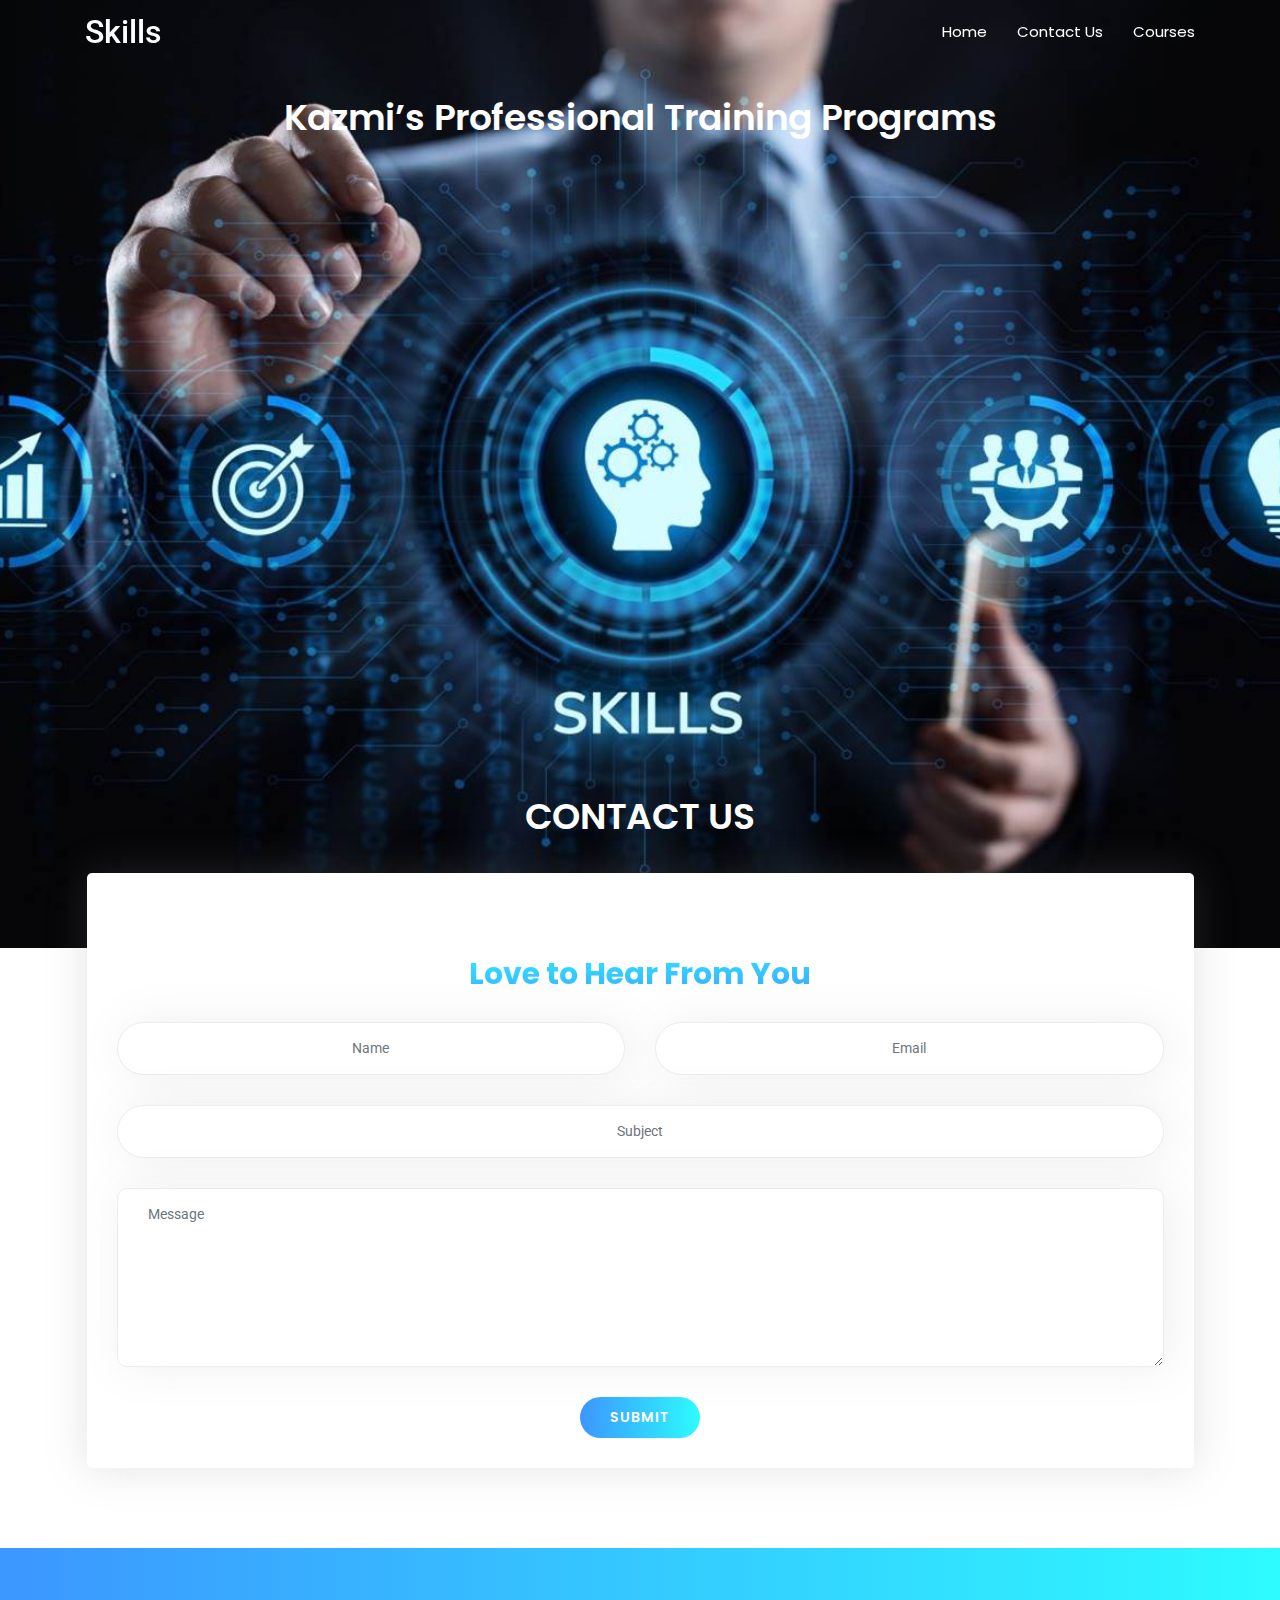
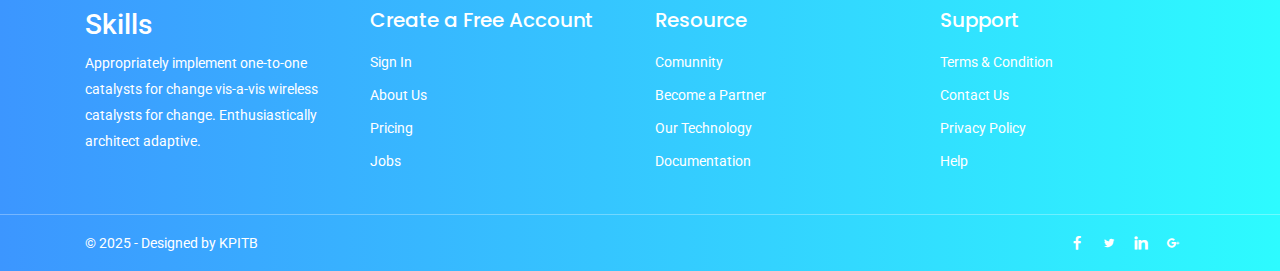
==== commit 5efe5cb6: "Courses Page" ====
--- a/contact.html
+++ b/contact.html
@@ -46,7 +46,7 @@
               <a class="nav-link page-scroll" href="contact.html">Contact Us</a>
             </li>
             <li class="nav-item">
-              <a class="nav-link page-scroll" href="">Page 2</a>
+              <a class="nav-link page-scroll" href="courses.html">Courses</a>
             </li>
             <!-- sadf -->
             <!-- <li class="nav-item">
--- a/css/main.css
+++ b/css/main.css
@@ -1452,12 +1452,14 @@
 .owl-theme .owl-controls .owl-page.active span, .owl-theme .owl-controls.clickable .owl-page:hover span {
   background: #3c9cfd;
 }
-
+.fw-bold{
+  font-weight: bold !important;
+}
 /* ==========================================================================
   Pricing Table
   ========================================================================== */
 .pricing-table {
-  padding: 30px;
+  padding: 30px 20px;
   margin: 15px 0;
   text-align: center;
   border-radius: 5px;
